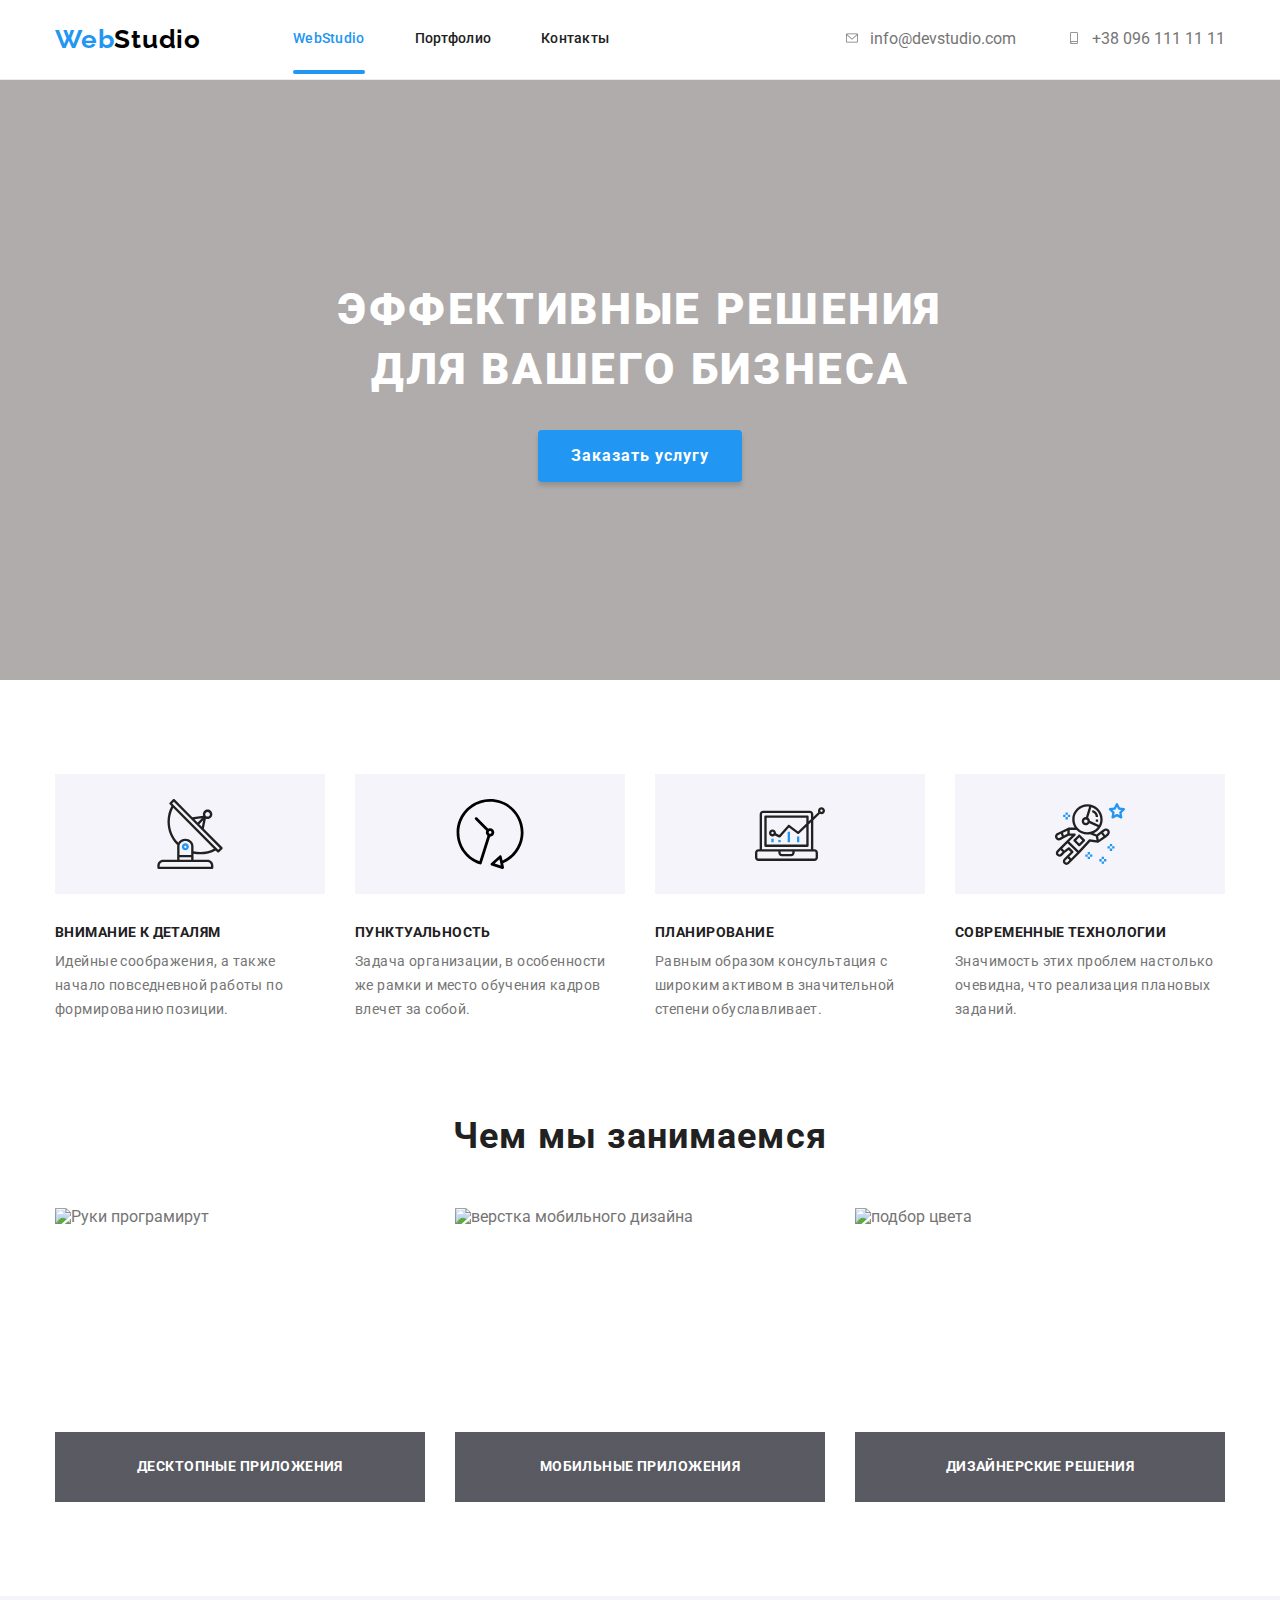
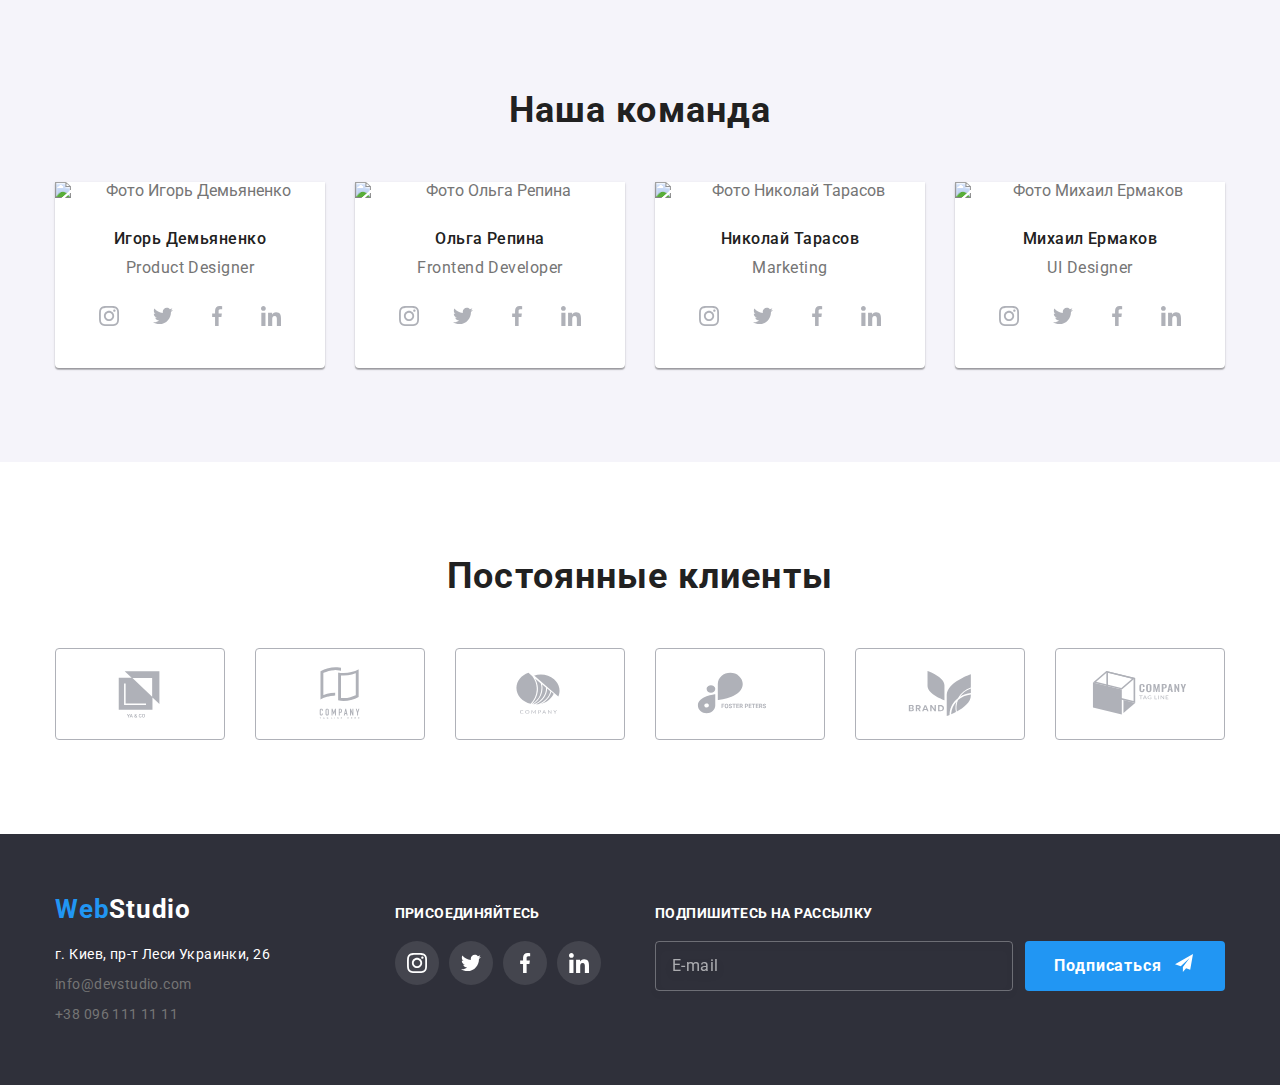
==== index.html @ 7d29c253 "scss v1.0" ====
<!DOCTYPE html>
<html lang="ru">
  <head>
    <meta charset="UTF-8" />
    <meta http-equiv="X-UA-Compatible" content="IE=edge" />
    <meta name="viewport" content="width=device-width, initial-scale=1.0" />
    <title>Document</title>
    <link rel="preconnect" href="https://fonts.googleapis.com" />
    <link rel="preconnect" href="https://fonts.gstatic.com" crossorigin />
    <link
      rel="stylesheet"
      href="https://fonts.googleapis.com/css2?family=Raleway:wght@700&family=Roboto:wght@400;500;700;900&display=swap"
    />
    <link
      rel="stylesheet"
      href="https://cdnjs.cloudflare.com/ajax/libs/modern-normalize/1.1.0/modern-normalize.min.css"
    />
    <!-- <link rel="stylesheet" href="./css/reset.css" /> -->
    <!-- <link rel="stylesheet" href="./css/styles.css" /> -->
    <link rel="stylesheet" href="./css/main.css" />
  </head>

  <body>
    <header class="header overlay">
      <div class="container flex">
        <nav class="header-nav flex">
          <a class="logo" href="index.html"><span class="logo-first-color">Web</span>Studio</a>
          <ul class="nav-list flex">
            <li class="nav-item">
              <a class="nav-item-link transition current" href="index.html">WebStudio</a>
            </li>
            <li class="nav-item">
              <a class="nav-item-link transition" href="portfolio.html">Портфолио</a>
            </li>
            <li class="nav-item"><a class="nav-item-link transition" href="#">Контакты</a></li>
          </ul>
        </nav>
        <ul class="header-list flex">
          <li class="header-item">
            <a class="header-item-link transition" href="mailto:info@devstudio.com">
              <span class="header-item-mail">
                <svg class="header-item-mail-icon" width="16" height="12">
                  <use href="./images/symbol-defs.svg#icon-email"></use>
                </svg>
              </span>
              info@devstudio.com
            </a>
          </li>
          <li class="header-item">
            <a class="header-item-link transition" href="tel:+380961111111">
              <span class="header-item-mail">
                <svg class="header-item-mail-icon" width="16" height="12">
                  <use href="./images/symbol-defs.svg#icon-smartphone"></use>
                </svg>
              </span>
              +38 096 111 11 11</a
            >
          </li>
        </ul>
      </div>
    </header>
    <main class="main">
      <section class="hero overlay">
        <div class="container">
          <h1 class="hero-title">ЭФФЕКТИВНЫЕ РЕШЕНИЯ ДЛЯ ВАШЕГО БИЗНЕСА</h1>
          <button class="bottom hero-button" type="button" data-modal-open>Заказать услугу</button>
        </div>
      </section>

      <section class="doing overlay">
        <div class="container">
          <ul class="doing-list flex">
            <li class="doing-item">
              <div class="doing-icon-container flex">
                <svg class="doing-icon" width="70" height="70">
                  <use href="./images/symbol-defs.svg#icon-antenna"></use>
                </svg>
              </div>
              <h3 class="doing-item-title">ВНИМАНИЕ К ДЕТАЛЯМ</h3>
              <p class="doing-item-text">
                Идейные соображения, а также начало повседневной работы по формированию позиции.
              </p>
            </li>
            <li class="doing-item">
              <div class="doing-icon-container flex">
                <svg class="doing-icon" width="70" height="70">
                  <use href="./images/symbol-defs.svg#icon-watch"></use>
                </svg>
              </div>
              <h3 class="doing-item-title">ПУНКТУАЛЬНОСТЬ</h3>
              <p class="doing-item-text">
                Задача организации, в особенности же рамки и место обучения кадров влечет за собой.
              </p>
            </li>
            <li class="doing-item">
              <div class="doing-icon-container flex">
                <svg class="doing-icon" width="70" height="70">
                  <use href="./images/symbol-defs.svg#icon-pcdiagram"></use>
                </svg>
              </div>
              <h3 class="doing-item-title">ПЛАНИРОВАНИЕ</h3>
              <p class="doing-item-text">
                Равным образом консультация с широким активом в значительной степени обуславливает.
              </p>
            </li>
            <li class="doing-item">
              <div class="doing-icon-container flex">
                <svg class="doing-icon" width="70" height="70">
                  <use href="./images/symbol-defs.svg#icon-astronaut"></use>
                </svg>
              </div>
              <h3 class="doing-item-title">СОВРЕМЕННЫЕ ТЕХНОЛОГИИ</h3>
              <p class="doing-item-text">
                Значимость этих проблем настолько очевидна, что реализация плановых заданий.
              </p>
            </li>
          </ul>
        </div>
      </section>

      <section class="examples">
        <div class="container">
          <h2 class="examples-title">Чем мы занимаемся</h2>
          <ul class="examples-images flex">
            <li class="examples-images-item">
              <div class="example-overlay-container">
                <img class="examples-image" src="./images/img1.jpg" alt="Руки програмирут " />
                <div class="example-overlay-conteiner-text flex">
                  <p class="example-overlay-text">Десктопные приложения</p>
                </div>
              </div>
            </li>
            <li class="examples-images-item">
              <div class="example-overlay-container">
                <img
                  class="examples-image"
                  src="./images/img2.jpg"
                  alt="верстка мобильного дизайна"
                />
                <div class="example-overlay-conteiner-text flex">
                  <p class="example-overlay-text">Мобильные приложения</p>
                </div>
              </div>
            </li>
            <li class="examples-images-item">
              <div class="example-overlay-container">
                <img class="examples-image" src="./images/img3.jpg" alt="подбор цвета" />
                <div class="example-overlay-conteiner-text flex">
                  <p class="example-overlay-text">Дизайнерские решения</p>
                </div>
              </div>
            </li>
          </ul>
        </div>
      </section>

      <section class="we overlay">
        <div class="container">
          <h2 class="we-title">Наша команда</h2>
          <ul class="we-list flex">
            <li class="we-item">
              <img class="we-image" src="./images/img_people1.jpg" alt="Фото Игорь Демьяненко" />
              <div class="we-item-div">
                <h3 class="we-item-title">Игорь Демьяненко</h3>
                <p class="we-item-text" lang="en">Product Designer</p>
                <ul class="we-item-list flex">
                  <li class="we-item-item">
                    <a href="#" class="we-item-social-link flex transition">
                      <svg class="we-item-social-icon" width="20" height="20">
                        <use href="./images/symbol-defs.svg#icon-instagram"></use>
                      </svg>
                    </a>
                  </li>

                  <li class="we-item-item">
                    <a href="#" class="we-item-social-link flex transition">
                      <svg class="we-item-social-icon" width="20" height="20">
                        <use href="./images/symbol-defs.svg#icon-twitter"></use>
                      </svg>
                    </a>
                  </li>

                  <li class="we-item-item">
                    <a href="#" class="we-item-social-link flex transition">
                      <svg class="we-item-social-icon" width="20" height="20">
                        <use href="./images/symbol-defs.svg#icon-facebook"></use>
                      </svg>
                    </a>
                  </li>

                  <li class="we-item-item">
                    <a href="#" class="we-item-social-link flex transition">
                      <svg class="we-item-social-icon" width="20" height="20">
                        <use href="./images/symbol-defs.svg#icon-linkedin"></use>
                      </svg>
                    </a>
                  </li>
                </ul>
              </div>
            </li>
            <li class="we-item">
              <img class="we-image" src="./images/img_people2.jpg" alt="Фото Ольга Репина" />
              <div class="we-item-div">
                <h3 class="we-item-title">Ольга Репина</h3>
                <p class="we-item-text" lang="en">Frontend Developer</p>
                <ul class="we-item-list flex">
                  <li class="we-item-item">
                    <a href="#" class="we-item-social-link flex transition">
                      <svg class="we-item-social-icon" width="20" height="20">
                        <use href="./images/symbol-defs.svg#icon-instagram"></use>
                      </svg>
                    </a>
                  </li>

                  <li class="we-item-item">
                    <a href="#" class="we-item-social-link flex transition">
                      <svg class="we-item-social-icon" width="20" height="20">
                        <use href="./images/symbol-defs.svg#icon-twitter"></use>
                      </svg>
                    </a>
                  </li>

                  <li class="we-item-item">
                    <a href="#" class="we-item-social-link flex transition">
                      <svg class="we-item-social-icon" width="20" height="20">
                        <use href="./images/symbol-defs.svg#icon-facebook"></use>
                      </svg>
                    </a>
                  </li>

                  <li class="we-item-item">
                    <a href="#" class="we-item-social-link flex transition">
                      <svg class="we-item-social-icon" width="20" height="20">
                        <use href="./images/symbol-defs.svg#icon-linkedin"></use>
                      </svg>
                    </a>
                  </li>
                </ul>
              </div>
            </li>
            <li class="we-item">
              <img class="we-image" src="./images/img_people3.jpg" alt="Фото Николай Тарасов" />
              <div class="we-item-div">
                <h3 class="we-item-title">Николай Тарасов</h3>
                <p class="we-item-text" lang="en">Marketing</p>
                <ul class="we-item-list flex">
                  <li class="we-item-item">
                    <a href="#" class="we-item-social-link flex transition">
                      <svg class="we-item-social-icon" width="20" height="20">
                        <use href="./images/symbol-defs.svg#icon-instagram"></use>
                      </svg>
                    </a>
                  </li>

                  <li class="we-item-item">
                    <a href="#" class="we-item-social-link flex transition">
                      <svg class="we-item-social-icon" width="20" height="20">
                        <use href="./images/symbol-defs.svg#icon-twitter"></use>
                      </svg>
                    </a>
                  </li>

                  <li class="we-item-item">
                    <a href="#" class="we-item-social-link flex transition">
                      <svg class="we-item-social-icon" width="20" height="20">
                        <use href="./images/symbol-defs.svg#icon-facebook"></use>
                      </svg>
                    </a>
                  </li>

                  <li class="we-item-item">
                    <a href="#" class="we-item-social-link flex transition">
                      <svg class="we-item-social-icon" width="20" height="20">
                        <use href="./images/symbol-defs.svg#icon-linkedin"></use>
                      </svg>
                    </a>
                  </li>
                </ul>
              </div>
            </li>
            <li class="we-item">
              <img class="we-image" src="./images/img_people4.jpg" alt="Фото Михаил Ермаков" />
              <div class="we-item-div">
                <h3 class="we-item-title">Михаил Ермаков</h3>
                <p class="we-item-text" lang="en">UI Designer</p>
                <ul class="we-item-list flex">
                  <li class="we-item-item">
                    <a href="#" class="we-item-social-link flex transition">
                      <svg class="we-item-social-icon" width="20" height="20">
                        <use href="./images/symbol-defs.svg#icon-instagram"></use>
                      </svg>
                    </a>
                  </li>

                  <li class="we-item-item">
                    <a href="#" class="we-item-social-link flex transition">
                      <svg class="we-item-social-icon" width="20" height="20">
                        <use href="./images/symbol-defs.svg#icon-twitter"></use>
                      </svg>
                    </a>
                  </li>

                  <li class="we-item-item">
                    <a href="#" class="we-item-social-link flex transition">
                      <svg class="we-item-social-icon" width="20" height="20">
                        <use href="./images/symbol-defs.svg#icon-facebook"></use>
                      </svg>
                    </a>
                  </li>

                  <li class="we-item-item">
                    <a href="#" class="we-item-social-link flex transition">
                      <svg class="we-item-social-icon" width="20" height="20">
                        <use href="./images/symbol-defs.svg#icon-linkedin"></use>
                      </svg>
                    </a>
                  </li>
                </ul>
              </div>
            </li>
          </ul>
        </div>
      </section>

      <section class="clients overlay">
        <div class="container">
          <h2 class="clients-title">Постоянные клиенты</h2>
          <ul class="clients-list flex">
            <li class="clients-item">
              <a href="#" class="client-item-link flex transition">
                <svg class="clients-icon" width="106" height="60">
                  <use href="./images/symbol-defs.svg#icon-client1"></use>
                </svg>
              </a>
            </li>
            <li class="clients-item">
              <a href="#" class="client-item-link flex transition">
                <svg class="clients-icon" width="106" height="60">
                  <use href="./images/symbol-defs.svg#icon-client2"></use>
                </svg>
              </a>
            </li>
            <li class="clients-item">
              <a href="#" class="client-item-link flex transition">
                <svg class="clients-icon" width="106" height="60">
                  <use href="./images/symbol-defs.svg#icon-client3"></use>
                </svg>
              </a>
            </li>
            <li class="clients-item">
              <a href="#" class="client-item-link flex transition">
                <svg class="clients-icon" width="106" height="60">
                  <use href="./images/symbol-defs.svg#icon-client4"></use>
                </svg>
              </a>
            </li>
            <li class="clients-item">
              <a href="#" class="client-item-link flex transition">
                <svg class="clients-icon" width="106" height="60">
                  <use href="./images/symbol-defs.svg#icon-client5"></use>
                </svg>
              </a>
            </li>
            <li class="clients-item">
              <a href="#" class="client-item-link flex transition">
                <svg class="clients-icon" width="106" height="60">
                  <use href="./images/symbol-defs.svg#icon-client6"></use>
                </svg>
              </a>
            </li>
          </ul>
        </div>
      </section>
    </main>
    <footer class="footer overlay">
      <div class="container flex footer-flex">
        <div class="test">
          <a class="footer-logo" href="index.html"
            ><span class="logo-first-color">Web</span>Studio</a
          >
          <address>
            <ul class="footer-list">
              <li class="footer-item">
                <a class="footer-item-addres-link transition" href="#">
                  г. Киев, пр-т Леси Украинки, 26</a
                >
              </li>
              <li class="footer-item">
                <a class="footer-item-link transition" href="mailto:info@devstudio.com"
                  >info@devstudio.com
                </a>
              </li>
              <li class="footer-item">
                <a class="footer-item-link transition" href="tel:+380961111111"
                  >+38 096 111 11 11</a
                >
              </li>
            </ul>
          </address>
        </div>
        <div class="connect">
          <h2 class="connect-title">присоединяйтесь</h2>
          <ul class="we-item-list flex">
            <li class="we-item-item">
              <a href="#" class="we-item-social-link footer-icon flex transition">
                <svg class="we-item-social-icon" width="20" height="20">
                  <use href="./images/symbol-defs.svg#icon-instagram"></use>
                </svg>
              </a>
            </li>

            <li class="we-item-item">
              <a href="#" class="we-item-social-link footer-icon flex transition">
                <svg class="we-item-social-icon" width="20" height="20">
                  <use href="./images/symbol-defs.svg#icon-twitter"></use>
                </svg>
              </a>
            </li>

            <li class="we-item-item">
              <a href="#" class="we-item-social-link footer-icon flex transition">
                <svg class="we-item-social-icon" width="20" height="20">
                  <use href="./images/symbol-defs.svg#icon-facebook"></use>
                </svg>
              </a>
            </li>

            <li class="we-item-item">
              <a href="#" class="we-item-social-link footer-icon flex transition">
                <svg class="we-item-social-icon" width="20" height="20">
                  <use href="./images/symbol-defs.svg#icon-linkedin"></use>
                </svg>
              </a>
            </li>
          </ul>
        </div>
        <div class="footer__form-container">
          <h2 class="footer__title">Подпишитесь на рассылку</h2>
          <div  class="footer__form">
            <label for="user-test-email" class="from__test-label">
              
              <span class="footer__spam">
                <input
                  name="user-test-email"
                  id="user-test-email"
                  type="email"
                  placeholder="E-mail"
                  class="footer__input transition"
                />
                
              </span>
            </label>
             
              <button class="footer__submit" type="submit">Подписаться<svg class="footer__icon-test transition">
                  <use href="./images/symbol-defs.svg#icon-send"></use>
                </svg>
                </button>

             
        </div>
      </div>
    </footer>
    <!-- !Modal     -->
    <div class="backdrop is-hidden" data-modal>
      <div class="modal">
        <button class="modal-close-button flex" type="button" data-modal-close>
          <svg width="18" height="18">
            <use href="./images/symbol-defs.svg#icon-close-black"></use>
          </svg>
        </button>
        <div class="modal__container">
          <p class="modal__title">Оставьте свои данные, мы вам перезвоним</p>
        </div>
        <div class="form">
          <form action="#">
            <div class="form__field">
              <input
                type="text"
                name="user-name"
                id="user-name"
                placeholder=" "
                class="form__input-text"
              />

              <label for="user-name" class="from__text-label transition"> Имя </label>
              <svg width="18" height="18" class="modal__icon">
                <use href="./images/symbol-defs.svg#icon-modal-person"></use>
              </svg>
            </div>
            <div class="form__field">
              <input
                type="tel"
                name="user-tel"
                id="user-tel"
                placeholder=" "
                class="form__input-text"
              />
              <label for="user-tel" class="from__text-label transition"> Телефон </label>
              <svg width="18" height="18" class="modal__icon">
                <use href="./images/symbol-defs.svg#icon-modal-phone"></use>
              </svg>
            </div>
            <!-- <div class="form__field">
              <input
                type="email"
                name="user-email"
                id="user-email"
                placeholder="  "
                class="form__input-text"
              />
              <label for="user-email" class="from__text-label transition"> Почта </label>
              <svg width="18" height="18" class="modal__icon">
                <use href="./images/symbol-defs.svg#icon-modal-email"></use>
              </svg>
            </div> -->
            <!--  !Способ 2 -->
            <div class="form__test">
              <label for="user-test" class="from__test-label transition">
                Почта
                <span class="form__spam">
                  <input
                    name="user-test"
                    id="user-test"
                    type="text"
                    placeholder=" "
                    class="form__input-test"
                  />

                  <svg width="18" height="18" class="modal__icon-test">
                    <use href="./images/symbol-defs.svg#icon-modal-email"></use>
                  </svg>
                </span>
              </label>
            </div>
            <label for="textarea" class="form__textarea-lebel transition">
              
              Коментарий
              <textarea
                name="textarea"
                id="textarea"
                cols="30"
                rows="10"
                class="form__textarea"
                placeholder="Ваше сообщение"
              ></textarea>
            </label>

            <div class="form__check-conteiner">
              <input
                type="checkbox"
                name="form__check"
                id="form__check"
                class="form__check visually-hidden "
              />

              <label for="form__check" class="form__check-label">
                <span class="form__check-icon">
                  <svg width="16" height="15" class="form__icon-check-none transition">
                    <use href="./images/symbol-defs.svg#icon-check"></use>
                  </svg> </span
                >Соглашаюсь с рассылкой и принимаю
                <a href="#" class="form__treaty"> Условия договора</a>
              </label>
            </div>
            <div class="form__button-container">
              <button class="form__submit" type="submit">Заказать услугу</button>
            </div>
          </form>
        </div>
      </div>
    </div>
    <script src="./js/modal.js"></script>
  </body>
</html>
---- css/styles.css ----
:root {
  /* !backbrop */
  --background-backdrop: #00000033;

  /* !SVG */
  --svg-first-color: #afb1b8;
  --svg-hover-color: #ffffff;
  --svg-hover-color2: #2196f3;
  /* !Logo */
  --logo-first-color: #2196f3;
  --logo-second-color: #000000;
  /* !header */
  --header-first-text-color: #212121;
  --header-second-text-color: #757575;
  --header-text-hover-color: #2196f3;
  --nav-margin-left: 50px;
  /* !footer */
  --footer-first-text-color: #757575;
  --footer-second-text-color: #2196f3;
  --footer-addres-text-color: #ffffff;
  --footer-background-color: #2f303a;
  --footer-logo-second-color: #ffffff;

  /* !title */
  --title-first-text-color: #ffffff;
  --title-second-text-color: #212121;
  /* !text */
  --second-text-color: #212121;
  --first-text-color: #757575;
  /* !button */
  --button-text-color: #212121;
  --button-hover-text-color: #ffffff;
  --button-background-color: #f5f4fa;
  --button-background-hover-color: #2196f3;
  /* !hero */
  --hero-title-color: #ffffff;
  --hero-button-color: #212121;
  --hero-button-hover-color: #ffffff;
  --hero-button-bacground-color: #f5f4fa;
  --hero-button-bacground-hover-color: #2196f3;
  --hero-background-color: #2f303a;
  /* !background */
  --background-first-color: #ffffff;
  --background-second-color: #f5f4fa;
  /*  !Width card */
  --width-card-thin: 270px;
  --width-card-thick: 370px;

  /*  ! margin  padding */
  --margin-padding-witch-block: 94px;
  --margin-title-bottom: 50px;
  --padding-footer: 60px;
  --padding-footer-left: 45px;
  --margin-bottom: 30px;
}
/*     !transition    */
.transition {
  transition: background-color 250ms cubic-bezier(0.4, 0, 0.2, 1),
    color 250ms cubic-bezier(0.4, 0, 0.2, 1), border-color 250ms cubic-bezier(0.4, 0, 0.2, 1),
    box-shadow 250ms cubic-bezier(0.4, 0, 0.2, 1), transform 250ms cubic-bezier(0.4, 0, 0.2, 1);
}
/*     !Body          */
body {
  background-color: var(--background-first-color);
  font-family: 'Roboto', sans-serif;
  color: var(--first-text-color);
}

img {
  display: block;
  width: 100%;
  height: auto;
}
/*     !CONTAINER    */
.container {
  width: 1200px;
  padding-left: 15px;
  padding-right: 15px;
  margin-left: auto;
  margin-right: auto;
}

/*     !FLEX         */
.flex {
  display: flex;
  align-items: center;
  justify-content: space-between;
}

/*     !button      */
.button {
  display: inline-block;
  cursor: pointer;
  border-radius: 4px;
  border: 1px solid transparent;
}

/*      !Header    */
.header {
  padding-top: 24px;
  padding-bottom: 24px;
  border-bottom: 1px solid #ececec;
}
.header-nav {
}
.logo {
  text-decoration: none;

  font-family: Raleway;
  font-size: 26px;
  font-weight: 700;
  line-height: 1.19;
  letter-spacing: 0.03em;

  color: var(--logo-second-color);
}
.logo-first-color {
  color: var(--logo-first-color);
}
.nav-list {
  list-style-type: none;
  margin-left: 92px;
}
.nav-item,
.nav-item-link {
  position: relative;
  color: var(--header-first-text-color);
  text-decoration: none;
  font-size: 14px;
  font-weight: 500;
  line-height: 1.14;
  letter-spacing: 0.02em;
}
.nav-item + .nav-item {
  margin-left: var(--nav-margin-left);
}

.current {
  color: var(--header-text-hover-color);
}
.current::before {
  content: '';
  width: 100%;
  height: 4px;
  background-color: var(--button-background-hover-color);
  position: absolute;
  bottom: -28px;
  border-radius: 2px;
}

.nav-item-link:hover,
.nav-item-link:focus,
.header-item-link:focus,
.header-item-link:hover {
  color: var(--header-text-hover-color);
}
.header-list {
  list-style-type: none;
  margin-left: auto;
}
.header-item + .header-item {
  margin-left: var(--nav-margin-left);
}
.header-item-link {
  color: var(--header-second-text-color);
  text-decoration: none;
  display: inline-flex;
  align-items: center;
}
.header-item-mail {
  margin-right: 10px;
}
.header-item-mail-icon {
  fill: currentColor;
}
/*          !Footer    */

.footer {
  background-color: var(--footer-background-color);
  padding-top: var(--padding-footer);
  padding-bottom: var(--padding-footer);
}
.footer-flex {
  justify-content: space-between;
  align-items: baseline;
}
.footer-logo {
  text-decoration: none;
  display: inline-block;
  margin-right: auto;

  font-size: 26px;
  font-weight: 700;
  line-height: 1.19;
  letter-spacing: 0.03em;

  color: var(--footer-logo-second-color);
  margin-bottom: 20px;
}
.test {
  max-width: 231px;
  margin-right: 70px;
}
.connect {
  width: 206px;
}
.connect-title {
  color: var(--title-first-text-color);
  font-weight: bold;
  font-size: 14px;
  line-height: 1.14;
  letter-spacing: 0.03em;
  text-transform: uppercase;
  margin-bottom: 20px;
}

.footer-linc {
}
.footer-list {
  font-style: normal;
  list-style: none;
  font-size: 14px;
  line-height: 1.5;
  letter-spacing: 0.03em;
  text-align: left;
}
.footer-item > a {
  text-decoration: none;
}
.footer-item + .footer-item {
  margin-top: 9px;
}
.footer-item-addres-link {
  color: var(--footer-addres-text-color);
}
.footer-item-link {
  color: var(--footer-first-text-color);
}
.footer-item-link:hover,
.footer-item-link:focus,
.footer-item-addres-link:focus,
.footer-item-addres-link:hover {
  color: var(--footer-second-text-color);
}
.footer-icon {
  background-color: #44454e;
}
.footer-icon > svg {
  fill: var(--svg-hover-color);
}
.footer__form-container {
  width: 570px;
  height: 86px;
}
.footer__title {
  font-weight: bold;
  font-size: 14px;
  line-height: 16px;
  letter-spacing: 0.03em;
  text-transform: uppercase;
  color: var(--title-first-text-color);
  margin-bottom: 20px;
}

.footer__form {
  display: flex;
  justify-content: space-between;
  align-items: flex-end;
}
.footer__input {
  width: 358px;
  height: 50px;
  border: 1px solid rgba(255, 255, 255, 0.3);
  box-sizing: border-box;
  filter: drop-shadow(0px 4px 4px rgba(0, 0, 0, 0.15));
  border-radius: 4px;
  background-color: transparent;
  padding-left: 16px;

  font-family: Roboto;
  font-style: normal;
  font-weight: normal;
  font-size: 16px;
  line-height: 1.25;
  letter-spacing: 0.03em;

  color: rgba(255, 255, 255, 0.6);
}
.footer__input::placeholder {
  font-family: Roboto;
  font-style: normal;
  font-weight: normal;
  font-size: 16px;
  line-height: 1.25;
  letter-spacing: 0.03em;

  color: rgba(255, 255, 255, 0.6);
}

.footer__submit {
  cursor: pointer;
  border-radius: 4px;
  border: 1px solid transparent;
  color: var(--hero-button-hover-color);
  background-color: var(--hero-button-bacground-hover-color);
  font-size: 16px;
  font-weight: 700;
  line-height: 1.87;
  letter-spacing: 0.06em;
  display: flex;
  align-items: center;
  justify-content: center;
  width: 200px;
  height: 50px;
}

.footer__icon-test {
  margin-left: 10px;
  width: 24px;
  height: 24px;
  fill: #ffffff;
}
/*     !overlay */
.overlay {
  max-width: 1600px;
  margin: 0 auto;
}
/*     index.html    */
/*      Hero         */
.main {
}
.hero {
  background-repeat: no-repeat;
  background-position: center;
  background-size: cover;
  background-image: linear-gradient(to right, rgba(58, 47, 47, 0.4), rgba(58, 47, 47, 0.4)),
    url('../images/hero.jpg');
  text-align: center;
  height: 600px;

  padding-top: 200px;
  padding-bottom: 200px;
}
.hero-title {
  color: var(--hero-title-color);

  font-size: 44px;
  font-weight: 900;
  line-height: 1.36;
  letter-spacing: 0.06em;
  text-align: center;
  width: 696px;
  margin-right: auto;
  margin-left: auto;
  margin-bottom: var(--margin-bottom);
}
.hero-button {
  color: var(--hero-button-hover-color);
  background-color: var(--hero-button-bacground-hover-color);
  font-size: 16px;
  font-weight: 700;
  line-height: 1.87;
  letter-spacing: 0.06em;
  text-align: center;
  padding: 10px 32px;
  margin-left: auto;
  cursor: pointer;
  background: #2196f3;
  box-shadow: 0px 4px 4px rgba(0, 0, 0, 0.15);
  border-radius: 4px;

  border: 1px solid transparent;
}
/* .hero-button:hover {
  color: var(--hero-button-color);
  background-color: var(--hero-button-bacground-color);

} */
/*       Doing      */
.doing {
  padding-top: var(--margin-padding-witch-block);
  padding-bottom: var(--margin-padding-witch-block);
}
.doing-list {
  list-style: none;
}
.doing-item {
  display: inline-block;
}
.doing-item + .doing-item {
  margin-left: 30px;
}
.doing-icon-container {
  width: auto;
  height: 120px;
  align-items: center;
  justify-content: center;
  background-color: var(--background-second-color);
}
.doing-icon {
}
.doing-item-title {
  padding-top: 30px;
  color: var(--second-text-color);
  font-size: 14px;
  font-weight: 700;
  line-height: 1.17;
  letter-spacing: 0.03em;
  width: var(--width-card-thin);
  margin-bottom: 10px;
}
.doing-item-text {
  font-size: 14px;
  line-height: 1.71;
  letter-spacing: 0.03em;
  text-align: left;
}
.examples {
  padding-bottom: var(--margin-padding-witch-block);
}
.examples-title {
  color: var(--second-text-color);
  font-size: 36px;
  font-weight: 700;
  line-height: 1.16;
  letter-spacing: 0.03em;
  text-align: center;
  margin-bottom: var(--margin-title-bottom);
}

.examples-images {
  list-style: none;
}
.examples-images-item {
}
.example-overlay-container {
  position: relative;
  width: 370px;
  height: 294px;
}
.examples-image {
  width: var(--width-card-thick);
}

.example-overlay-conteiner-text {
  position: absolute;
  width: 100%;
  height: 70px;
  bottom: 0;
  left: 0;
  background-image: linear-gradient(to right, rgba(47, 48, 58, 0.8), rgba(47, 48, 58, 0.8));

  align-items: center;
  justify-content: center;
}
.example-overlay-text {
  font-weight: 700;
  font-size: 14px;
  line-height: 1.14;
  text-align: center;
  letter-spacing: 0.03em;
  text-transform: uppercase;
  color: var(--title-first-text-color);
}

/*      !We         */
.we {
  background-color: var(--background-second-color);
  padding-top: var(--margin-padding-witch-block);
  padding-bottom: 94px;
}
.we-title {
  color: var(--title-second-text-color);
  font-size: 36px;
  font-weight: 700;
  line-height: 1.16;
  letter-spacing: 0.03em;
  text-align: center;
  margin-bottom: var(--margin-title-bottom);
}
.we-list {
  list-style: none;
  text-align: center;
}
.we-item {
  background-color: var(--background-first-color);
  width: var(--width-card-thin);
  box-shadow: 0px 1px 3px rgba(0, 0, 0, 0.12), 0px 1px 1px rgba(0, 0, 0, 0.14),
    0px 2px 1px rgba(0, 0, 0, 0.2);
  border-radius: 0px 0px 4px 4px;
}
.we-image {
  /* margin-bottom: var(--margin-bottom); */
}
.we-item-div {
  padding-top: var(--margin-bottom);
  padding-bottom: var(--margin-bottom);
}

.we-item-title {
  color: var(--title-second-text-color);
  font-size: 16px;
  font-weight: 500;
  line-height: 1.18;
  letter-spacing: 0.03em;
  margin-bottom: 10px;
  text-align: center;
}
.we-item-text {
  font-size: 16px;
  font-style: normal;
  line-height: 1.18;
  letter-spacing: 0.03em;
  margin-bottom: 16px;
  text-align: center;
}

.we-item-list {
  width: 206px;
  margin: 0 auto;
}

.we-item-item {
  width: 44px;
  height: 44px;
}
.we-item-social-link {
  width: 100%;
  height: 100%;
  border-radius: 50%;
  align-items: center;
  justify-content: center;
  color: var(--svg-first-color);
}
.we-item-social-link:hover,
.we-item-social-link:focus {
  background-color: var(--button-background-hover-color);
  color: var(--svg-hover-color);
}
.we-item-social-icon {
  fill: currentColor;
}

.clients {
  padding: 94px 0;
}
.overlay {
}
.container {
}
.clients-title {
  font-size: 36px;
  font-style: normal;
  font-weight: 700;
  line-height: 1.16;
  letter-spacing: 0.03em;
  text-align: center;
  color: var(--second-text-color);
  margin-bottom: 50px;
}
.clients-list {
  align-items: center;
  justify-content: space-between;
}

.clients-item {
  width: 170px;
  height: 92px;
}
.client-item-link {
  width: 100%;
  height: 100%;
  align-items: center;
  justify-content: center;
  color: var(--svg-first-color);
  border-radius: 4px;
  border: 1px solid var(--svg-first-color);
}
.client-item-link:hover,
.client-item-link:focus {
  border-color: var(--svg-hover-color2);
  color: var(--svg-hover-color2);
}

.clients-icon {
  fill: currentColor;
}

/* !portfolio.html */
.portfolio {
  padding-top: 94px;
  padding-bottom: 94px;
}
.filter-list {
  list-style: none;
  /* padding-left: 280px;
  padding-right: 268px; */
  margin-bottom: 50px;
  justify-content: center;
}
.filter-item:not(:last-child) {
  margin-right: 5px;
}
.filter-button {
  color: var(--button-text-color);
  font-size: 16px;
  font-weight: 500;
  line-height: 1.62;
  letter-spacing: 0.03em;
  text-align: center;
  padding: 6px 22px;
}
.filter-button:hover,
.filter-button:focus {
  color: var(--button-hover-text-color);
  background-color: var(--button-background-hover-color);
  box-shadow: 0px 2px 2px 0px #0000001f;
  box-shadow: 0px 1px 2px 0px #00000014;
  box-shadow: 0px 3px 1px 0px #0000001a;
}
.galery-list {
  list-style: none;
  flex-wrap: wrap;
}
.galery-article {
  list-style: none;
}

.galery-article:nth-child(-n + 6) {
  margin-bottom: var(--margin-bottom);
}
.article-linc {
  text-decoration: none;
  border: 1px solid #eeeeee;
  display: block;
}

.article-linc:hover,
.article-linc:focus {
  border: 1px solid #eeeeee;
  box-sizing: border-box;
  box-shadow: 0px 1px 1px rgba(0, 0, 0, 0.12), 0px 4px 4px rgba(0, 0, 0, 0.06),
    1px 4px 6px rgba(0, 0, 0, 0.16);
}
.galery-article-image-overlay {
  position: relative;
  width: 370px;
  height: 294px;
  overflow: hidden;
}

.article-img {
  width: 100%;
  height: 100%;
}
.galery-overlay {
  padding: 63px 24px;
  position: absolute;
  bottom: 0;
  left: 0px;
  width: 100%;
  height: 100%;
  background-color: rgba(33, 149, 243, 0.9);
  transform: translateY(101%);
  /* transition: transform 2500ms cubic-bezier(0.4, 0, 0.2, 1); */
}
.article-linc:hover .galery-overlay,
.article-linc:focus .galery-overlay {
  transform: translateY(0);
}
.galery-text-overlay {
  display: inline-block;
  color: var(--title-first-text-color);
  font-size: 18px;
  line-height: 1.56;
  letter-spacing: 0.03em;
  text-align: left;
  width: 322px;
  height: 168px;
}

.article-text {
  padding: 20px 24px;
}
.article-title {
  text-decoration: none;
  color: var(--title-second-text-color);
  font-size: 18px;
  font-weight: 700;
  line-height: 2;
  letter-spacing: 0.06em;
  text-align: left;
  margin-bottom: 4px;
}
.article-p {
  color: var(--first-text-color);
  font-size: 16px;
  font-style: normal;
  line-height: 1.87;
  letter-spacing: 0.03em;
  text-align: left;
}

.backdrop {
  width: 100vw;
  height: 100vh;
  background-color: var(--background-backdrop);
  position: fixed;
  top: 0;
  transition: opacity 300ms, visibility 300ms;
}
.backdrop.is-hidden .modal {
  transform: skew(60deg) rotate(200deg) scale(0.2);
}

/*    !Modal    */
.modal {
  padding: 40px;
  width: 528px;
  min-height: 581px;
  background-color: var(--background-first-color);
  border-radius: 4px;
  position: absolute;
  top: 50%;
  left: 50%;
  transform: translate(-50%, -50%) skew(0) rotate(0) scale(1);

  transition: transform 580ms;
}

.modal-close-button {
  cursor: pointer;
  position: absolute;
  align-items: center;
  justify-content: center;
  width: 30px;
  height: 30px;
  border-radius: 50%;
  border: 1px solid rgba(0, 0, 0, 0.1);
  background-color: transparent;
  top: 8px;
  right: 8px;
}
.is-hidden {
  opacity: 0;
  pointer-events: none;
  visibility: hidden;
}
.visually-hidden {
  position: absolute;
  white-space: nowrap;
  width: 1px;
  height: 1px;
  overflow: hidden;
  border: 0;
  padding: 0;
  clip: rect(0 0 0 0);
  clip-path: inset(50%);
  margin: -1px;
}
.modal__container {
  margin: 0 auto;
  width: 448px;
  height: 23px;
  margin-bottom: 13px;
}
.modal__title {
  font-family: Roboto;
  font-size: 20px;
  font-style: normal;
  font-weight: 700;
  line-height: 23px;
  letter-spacing: 0.03em;
  text-align: center;
}
.form {
  margin: 0 auto;
  width: 448px;
  min-height: 342px;
}
.form__field {
  position: relative;
  width: 100%;
  height: 58px;
  padding-top: 18px;
  margin-bottom: 10px;
}

/* .form__field:not(:last-child) {
  margin-bottom: 10px;
} */
.form__input-text {
  padding: 0;
  margin: 0;
  padding-left: 42px;
  width: 100%;
  height: 40px;
  border: 1px solid rgba(33, 33, 33, 0.2);
  box-sizing: border-box;
  border-radius: 4px;
  cursor: pointer;
}
.form__input-text:hover,
.form__input-text:focus,
.form__input-text:not(:placeholder-shown) {
  outline: 1px solid #2196f3;
}
.form__input-text:focus + .from__text-label,
.form__input-text:not(:placeholder-shown) + .from__text-label {
  top: 0px;
  left: 0;
}

.from__text-label {
  position: absolute;

  top: 29px;
  left: 38px;
  font-size: 12px;
  line-height: 1.16;
  letter-spacing: 0.01em;
  color: #757575;
}
.modal__icon {
  position: absolute;
  top: 29px;
  left: 12px;
}

.form__input-text:hover ~ .modal__icon,
.form__input-text:focus ~ .modal__icon,
.form__input-text:not(:placeholder-shown) ~ .modal__icon {
  fill: #2196f3;
}

.form__test {
  margin-bottom: 10px;
}

.from__test-label {
  font-size: 12px;
  line-height: 1.16;
  letter-spacing: 0.01em;
  color: #757575;
}

.form__spam {
  position: relative;
}
.form__input-test {
  padding: 0;
  margin: 0;
  margin-top: 4px;
  padding-left: 42px;
  width: 100%;
  height: 40px;
  border: 1px solid rgba(33, 33, 33, 0.2);
  box-sizing: border-box;
  border-radius: 4px;
  cursor: pointer;
  /* margin-bottom: 10px; */
}

.form__input-test:hover,
.form__input-test:focus,
.form__input-test:not(:placeholder-shown) {
  outline: 1px solid #2196f3;
}
.form__input-test:hover + .modal__icon-test,
.form__input-test:focus + .modal__icon-test,
.form__input-test:not(:placeholder-shown) + .modal__icon-test {
  fill: #2196f3;
}

.modal__icon-test {
  position: absolute;
  top: 50%;
  left: 11px;
  transform: translateY(-50%);
}

.form__textarea-lebel {
  display: block;
  margin-bottom: 20px;
  padding: 0;
}
.form__textarea {
  width: 100%;
  height: 120px;
  border: 1px solid rgba(33, 33, 33, 0.2);
  box-sizing: border-box;
  border-radius: 4px;
  padding: 12px 16px;
  resize: none;
  margin: 0;
  font-family: Roboto;
  font-style: normal;
  font-weight: normal;
  font-size: 12px;
  line-height: 1.16;
  letter-spacing: 0.01em;

  color: rgba(117, 117, 117, 0.5);
  margin-top: 4px;
}
.form__textarea::placeholder {
  font-family: Roboto;
  font-style: normal;
  font-weight: normal;
  font-size: 12px;
  line-height: 1.16;
  letter-spacing: 0.01em;

  color: rgba(117, 117, 117, 0.5);
}

.form__textarea:focus,
.form__textarea:hover,
.form__textarea:not(:placeholder-shown) {
  outline: 1px solid #2196f3;
}
.form__check-conteiner {
}

.form__check {
}
/* .form__check-icon {
  width: 16px;
  height: 15px;
  margin-right: 8px;
  padding-right: 0%;
  margin-top: 0;
  padding-top: 0;
} */
.form__check-label {
  color: var(--first-text-color);
  font-size: 14px;
  line-height: 24px;
  /* identical to box height, or 171% */
  letter-spacing: 0.03em;
  cursor: pointer;
  display: flex;
  align-items: center;
  justify-content: center;
}

.form__check-label span {
  width: 16px;
  height: 15px;
  border: 2px solid #000000;
  border-radius: 2px;
  margin-right: 5px;
  display: flex;
  align-items: center;
  justify-content: center;
}

.form__check:checked + .form__check-label > span {
  background-color: #2196f3;
  border: none;
}
.form__check:checked + .form__check-label svg {
  fill: var(--svg-hover-color);
}
.form__icon-check-none {
  fill: transparent;
}
/* .form__check-label::before {
} */
.form__treaty {
  padding-left: 5px;
  color: var(--header-text-hover-color);
}
.form__submit {
  cursor: pointer;
  border-radius: 4px;
  border: 1px solid transparent;
  color: var(--hero-button-hover-color);
  background-color: var(--hero-button-bacground-hover-color);
  font-size: 16px;
  font-weight: 700;
  line-height: 1.87;
  letter-spacing: 0.06em;
  text-align: center;
  padding: 10px 32px;
}
.form__button-container {
  text-align: center;
  width: 100%;
  margin-top: 30px;
}
---- css/main.css ----
p,
h1,
h2,
h3,
h4,
h5,
h6 {
  margin: 0;
}

ul,
ol {
  margin: 0;
  padding: 0;
  list-style: none;
}

:root {
  /* !backbrop */
  --background-backdrop: #00000033;
  /* !SVG */
  --svg-first-color: #afb1b8;
  --svg-hover-color: #ffffff;
  --svg-hover-color2: #2196f3;
  /* !Logo */
  --logo-first-color: #2196f3;
  --logo-second-color: #000000;
  /* !header */
  --header-first-text-color: #212121;
  --header-second-text-color: #757575;
  --header-text-hover-color: #2196f3;
  --nav-margin-left: 50px;
  /* !footer */
  --footer-first-text-color: #757575;
  --footer-second-text-color: #2196f3;
  --footer-addres-text-color: #ffffff;
  --footer-background-color: #2f303a;
  --footer-logo-second-color: #ffffff;
  /* !title */
  --title-first-text-color: #ffffff;
  --title-second-text-color: #212121;
  /* !text */
  --second-text-color: #212121;
  --first-text-color: #757575;
  /* !button */
  --button-text-color: #212121;
  --button-hover-text-color: #ffffff;
  --button-background-color: #f5f4fa;
  --button-background-hover-color: #2196f3;
  /* !hero */
  --hero-title-color: #ffffff;
  --hero-button-color: #212121;
  --hero-button-hover-color: #ffffff;
  --hero-button-bacground-color: #f5f4fa;
  --hero-button-bacground-hover-color: #2196f3;
  --hero-background-color: #2f303a;
  /* !background */
  --background-first-color: #ffffff;
  --background-second-color: #f5f4fa;
  /*  !Width card */
  --width-card-thin: 270px;
  --width-card-thick: 370px;
  /*  ! margin  padding */
  --margin-padding-witch-block: 94px;
  --margin-title-bottom: 50px;
  --padding-footer: 60px;
  --padding-footer-left: 45px;
  --margin-bottom: 30px;
}

.transition {
  transition: background-color 250ms cubic-bezier(0.4, 0, 0.2, 1), color 250ms cubic-bezier(0.4, 0, 0.2, 1), border-color 250ms cubic-bezier(0.4, 0, 0.2, 1), box-shadow 250ms cubic-bezier(0.4, 0, 0.2, 1), transform 250ms cubic-bezier(0.4, 0, 0.2, 1);
}

body {
  background-color: var(--background-first-color);
  font-family: 'Roboto', sans-serif;
  color: var(--first-text-color);
}

img {
  display: block;
  width: 100%;
  height: auto;
}

.container {
  width: 1200px;
  padding-left: 15px;
  padding-right: 15px;
  margin-left: auto;
  margin-right: auto;
}

.flex {
  display: flex;
  align-items: center;
  justify-content: space-between;
}

.button {
  display: inline-block;
  cursor: pointer;
  border-radius: 4px;
  border: 1px solid transparent;
}

.header {
  padding-top: 24px;
  padding-bottom: 24px;
  border-bottom: 1px solid #ececec;
}

.logo {
  text-decoration: none;
  font-family: Raleway;
  font-size: 26px;
  font-weight: 700;
  line-height: 1.19;
  letter-spacing: 0.03em;
  color: var(--logo-second-color);
}

.logo-first-color {
  color: var(--logo-first-color);
}

.nav-list {
  list-style-type: none;
  margin-left: 92px;
}

.nav-item,
.nav-item-link {
  position: relative;
  color: var(--header-first-text-color);
  text-decoration: none;
  font-size: 14px;
  font-weight: 500;
  line-height: 1.14;
  letter-spacing: 0.02em;
}

.nav-item + .nav-item {
  margin-left: var(--nav-margin-left);
}

.current {
  color: var(--header-text-hover-color);
}

.current::before {
  content: '';
  width: 100%;
  height: 4px;
  background-color: var(--button-background-hover-color);
  position: absolute;
  bottom: -28px;
  border-radius: 2px;
}

.nav-item-link:hover,
.nav-item-link:focus,
.header-item-link:focus,
.header-item-link:hover {
  color: var(--header-text-hover-color);
}

.header-list {
  list-style-type: none;
  margin-left: auto;
}

.header-item + .header-item {
  margin-left: var(--nav-margin-left);
}

.header-item-link {
  color: var(--header-second-text-color);
  text-decoration: none;
  display: inline-flex;
  align-items: center;
}

.header-item-mail {
  margin-right: 10px;
}

.header-item-mail-icon {
  fill: currentColor;
}

.footer {
  background-color: var(--footer-background-color);
  padding-top: var(--padding-footer);
  padding-bottom: var(--padding-footer);
}

.footer-flex {
  justify-content: space-between;
  align-items: baseline;
}

.footer-logo {
  text-decoration: none;
  display: inline-block;
  margin-right: auto;
  font-size: 26px;
  font-weight: 700;
  line-height: 1.19;
  letter-spacing: 0.03em;
  color: var(--footer-logo-second-color);
  margin-bottom: 20px;
}

.test {
  max-width: 231px;
  margin-right: 70px;
}

.connect {
  width: 206px;
}

.connect-title {
  color: var(--title-first-text-color);
  font-weight: bold;
  font-size: 14px;
  line-height: 1.14;
  letter-spacing: 0.03em;
  text-transform: uppercase;
  margin-bottom: 20px;
}

.footer-list {
  font-style: normal;
  list-style: none;
  font-size: 14px;
  line-height: 1.5;
  letter-spacing: 0.03em;
  text-align: left;
}

.footer-item > a {
  text-decoration: none;
}

.footer-item + .footer-item {
  margin-top: 9px;
}

.footer-item-addres-link {
  color: var(--footer-addres-text-color);
}

.footer-item-link {
  color: var(--footer-first-text-color);
}

.footer-item-link:hover,
.footer-item-link:focus,
.footer-item-addres-link:focus,
.footer-item-addres-link:hover {
  color: var(--footer-second-text-color);
}

.footer-icon {
  background-color: #44454e;
}

.footer-icon > svg {
  fill: var(--svg-hover-color);
}

.footer__form-container {
  width: 570px;
  height: 86px;
}

.footer__title {
  font-weight: bold;
  font-size: 14px;
  line-height: 16px;
  letter-spacing: 0.03em;
  text-transform: uppercase;
  color: var(--title-first-text-color);
  margin-bottom: 20px;
}

.footer__form {
  display: flex;
  justify-content: space-between;
  align-items: flex-end;
}

.footer__input {
  width: 358px;
  height: 50px;
  border: 1px solid rgba(255, 255, 255, 0.3);
  box-sizing: border-box;
  filter: drop-shadow(0px 4px 4px rgba(0, 0, 0, 0.15));
  border-radius: 4px;
  background-color: transparent;
  padding-left: 16px;
  font-family: Roboto;
  font-style: normal;
  font-weight: normal;
  font-size: 16px;
  line-height: 1.25;
  letter-spacing: 0.03em;
  color: rgba(255, 255, 255, 0.6);
}

.footer__input::placeholder {
  font-family: Roboto;
  font-style: normal;
  font-weight: normal;
  font-size: 16px;
  line-height: 1.25;
  letter-spacing: 0.03em;
  color: rgba(255, 255, 255, 0.6);
}

.footer__submit {
  cursor: pointer;
  border-radius: 4px;
  border: 1px solid transparent;
  color: var(--hero-button-hover-color);
  background-color: var(--hero-button-bacground-hover-color);
  font-size: 16px;
  font-weight: 700;
  line-height: 1.87;
  letter-spacing: 0.06em;
  display: flex;
  align-items: center;
  justify-content: center;
  width: 200px;
  height: 50px;
}

.footer__icon-test {
  margin-left: 10px;
  width: 24px;
  height: 24px;
  fill: #ffffff;
}

.overlay {
  max-width: 1600px;
  margin: 0 auto;
}

.hero {
  background-repeat: no-repeat;
  background-position: center;
  background-size: cover;
  background-image: linear-gradient(to right, rgba(58, 47, 47, 0.4), rgba(58, 47, 47, 0.4)), url("../images/hero.jpg");
  text-align: center;
  height: 600px;
  padding-top: 200px;
  padding-bottom: 200px;
}

.hero-title {
  color: var(--hero-title-color);
  font-size: 44px;
  font-weight: 900;
  line-height: 1.36;
  letter-spacing: 0.06em;
  text-align: center;
  width: 696px;
  margin-right: auto;
  margin-left: auto;
  margin-bottom: var(--margin-bottom);
}

.hero-button {
  color: var(--hero-button-hover-color);
  background-color: var(--hero-button-bacground-hover-color);
  font-size: 16px;
  font-weight: 700;
  line-height: 1.87;
  letter-spacing: 0.06em;
  text-align: center;
  padding: 10px 32px;
  margin-left: auto;
  cursor: pointer;
  background: #2196f3;
  box-shadow: 0px 4px 4px rgba(0, 0, 0, 0.15);
  border-radius: 4px;
  border: 1px solid transparent;
}

.doing {
  padding-top: var(--margin-padding-witch-block);
  padding-bottom: var(--margin-padding-witch-block);
}

.doing-list {
  list-style: none;
}

.doing-item {
  display: inline-block;
}

.doing-item + .doing-item {
  margin-left: 30px;
}

.doing-icon-container {
  width: auto;
  height: 120px;
  align-items: center;
  justify-content: center;
  background-color: var(--background-second-color);
}

.doing-item-title {
  padding-top: 30px;
  color: var(--second-text-color);
  font-size: 14px;
  font-weight: 700;
  line-height: 1.17;
  letter-spacing: 0.03em;
  width: var(--width-card-thin);
  margin-bottom: 10px;
}

.doing-item-text {
  font-size: 14px;
  line-height: 1.71;
  letter-spacing: 0.03em;
  text-align: left;
}

.examples {
  padding-bottom: var(--margin-padding-witch-block);
}

.examples-title {
  color: var(--second-text-color);
  font-size: 36px;
  font-weight: 700;
  line-height: 1.16;
  letter-spacing: 0.03em;
  text-align: center;
  margin-bottom: var(--margin-title-bottom);
}

.examples-images {
  list-style: none;
}

.example-overlay-container {
  position: relative;
  width: 370px;
  height: 294px;
}

.examples-image {
  width: var(--width-card-thick);
}

.example-overlay-conteiner-text {
  position: absolute;
  width: 100%;
  height: 70px;
  bottom: 0;
  left: 0;
  background-image: linear-gradient(to right, rgba(47, 48, 58, 0.8), rgba(47, 48, 58, 0.8));
  align-items: center;
  justify-content: center;
}

.example-overlay-text {
  font-weight: 700;
  font-size: 14px;
  line-height: 1.14;
  text-align: center;
  letter-spacing: 0.03em;
  text-transform: uppercase;
  color: var(--title-first-text-color);
}

.we {
  background-color: var(--background-second-color);
  padding-top: var(--margin-padding-witch-block);
  padding-bottom: 94px;
}

.we-title {
  color: var(--title-second-text-color);
  font-size: 36px;
  font-weight: 700;
  line-height: 1.16;
  letter-spacing: 0.03em;
  text-align: center;
  margin-bottom: var(--margin-title-bottom);
}

.we-list {
  list-style: none;
  text-align: center;
}

.we-item {
  background-color: var(--background-first-color);
  width: var(--width-card-thin);
  box-shadow: 0px 1px 3px rgba(0, 0, 0, 0.12), 0px 1px 1px rgba(0, 0, 0, 0.14), 0px 2px 1px rgba(0, 0, 0, 0.2);
  border-radius: 0px 0px 4px 4px;
}

.we-image {
  /* margin-bottom: var(--margin-bottom); */
}

.we-item-div {
  padding-top: var(--margin-bottom);
  padding-bottom: var(--margin-bottom);
}

.we-item-title {
  color: var(--title-second-text-color);
  font-size: 16px;
  font-weight: 500;
  line-height: 1.18;
  letter-spacing: 0.03em;
  margin-bottom: 10px;
  text-align: center;
}

.we-item-text {
  font-size: 16px;
  font-style: normal;
  line-height: 1.18;
  letter-spacing: 0.03em;
  margin-bottom: 16px;
  text-align: center;
}

.we-item-list {
  width: 206px;
  margin: 0 auto;
}

.we-item-item {
  width: 44px;
  height: 44px;
}

.we-item-social-link {
  width: 100%;
  height: 100%;
  border-radius: 50%;
  align-items: center;
  justify-content: center;
  color: var(--svg-first-color);
}

.we-item-social-link:hover,
.we-item-social-link:focus {
  background-color: var(--button-background-hover-color);
  color: var(--svg-hover-color);
}

.we-item-social-icon {
  fill: currentColor;
}

.clients {
  padding: 94px 0;
}

.clients-title {
  font-size: 36px;
  font-style: normal;
  font-weight: 700;
  line-height: 1.16;
  letter-spacing: 0.03em;
  text-align: center;
  color: var(--second-text-color);
  margin-bottom: 50px;
}

.clients-list {
  align-items: center;
  justify-content: space-between;
}

.clients-item {
  width: 170px;
  height: 92px;
}

.client-item-link {
  width: 100%;
  height: 100%;
  align-items: center;
  justify-content: center;
  color: var(--svg-first-color);
  border-radius: 4px;
  border: 1px solid var(--svg-first-color);
}

.client-item-link:hover,
.client-item-link:focus {
  border-color: var(--svg-hover-color2);
  color: var(--svg-hover-color2);
}

.clients-icon {
  fill: currentColor;
}

.portfolio {
  padding-top: 94px;
  padding-bottom: 94px;
}

.filter-list {
  list-style: none;
  /* padding-left: 280px;
  padding-right: 268px; */
  margin-bottom: 50px;
  justify-content: center;
}

.filter-item:not(:last-child) {
  margin-right: 5px;
}

.filter-button {
  color: var(--button-text-color);
  font-size: 16px;
  font-weight: 500;
  line-height: 1.62;
  letter-spacing: 0.03em;
  text-align: center;
  padding: 6px 22px;
}

.filter-button:hover,
.filter-button:focus {
  color: var(--button-hover-text-color);
  background-color: var(--button-background-hover-color);
  box-shadow: 0px 2px 2px 0px #0000001f;
  box-shadow: 0px 1px 2px 0px #00000014;
  box-shadow: 0px 3px 1px 0px #0000001a;
}

.galery-list {
  list-style: none;
  flex-wrap: wrap;
}

.galery-article {
  list-style: none;
}

.galery-article:nth-child(-n + 6) {
  margin-bottom: var(--margin-bottom);
}

.article-linc {
  text-decoration: none;
  border: 1px solid #eeeeee;
  display: block;
}

.article-linc:hover,
.article-linc:focus {
  border: 1px solid #eeeeee;
  box-sizing: border-box;
  box-shadow: 0px 1px 1px rgba(0, 0, 0, 0.12), 0px 4px 4px rgba(0, 0, 0, 0.06), 1px 4px 6px rgba(0, 0, 0, 0.16);
}

.galery-article-image-overlay {
  position: relative;
  width: 370px;
  height: 294px;
  overflow: hidden;
}

.article-img {
  width: 100%;
  height: 100%;
}

.galery-overlay {
  padding: 63px 24px;
  position: absolute;
  bottom: 0;
  left: 0px;
  width: 100%;
  height: 100%;
  background-color: rgba(33, 149, 243, 0.9);
  transform: translateY(101%);
  /* transition: transform 2500ms cubic-bezier(0.4, 0, 0.2, 1); */
}

.article-linc:hover .galery-overlay,
.article-linc:focus .galery-overlay {
  transform: translateY(0);
}

.galery-text-overlay {
  display: inline-block;
  color: var(--title-first-text-color);
  font-size: 18px;
  line-height: 1.56;
  letter-spacing: 0.03em;
  text-align: left;
  width: 322px;
  height: 168px;
}

.article-text {
  padding: 20px 24px;
}

.article-title {
  text-decoration: none;
  color: var(--title-second-text-color);
  font-size: 18px;
  font-weight: 700;
  line-height: 2;
  letter-spacing: 0.06em;
  text-align: left;
  margin-bottom: 4px;
}

.article-p {
  color: var(--first-text-color);
  font-size: 16px;
  font-style: normal;
  line-height: 1.87;
  letter-spacing: 0.03em;
  text-align: left;
}

.backdrop {
  width: 100vw;
  height: 100vh;
  background-color: var(--background-backdrop);
  position: fixed;
  top: 0;
  transition: opacity 300ms, visibility 300ms;
}

.backdrop.is-hidden .modal {
  transform: skew(60deg) rotate(200deg) scale(0.2);
}

.modal {
  padding: 40px;
  width: 528px;
  min-height: 581px;
  background-color: var(--background-first-color);
  border-radius: 4px;
  position: absolute;
  top: 50%;
  left: 50%;
  transform: translate(-50%, -50%) skew(0) rotate(0) scale(1);
  transition: transform 580ms;
}

.modal-close-button {
  cursor: pointer;
  position: absolute;
  align-items: center;
  justify-content: center;
  width: 30px;
  height: 30px;
  border-radius: 50%;
  border: 1px solid rgba(0, 0, 0, 0.1);
  background-color: transparent;
  top: 8px;
  right: 8px;
}

.is-hidden {
  opacity: 0;
  pointer-events: none;
  visibility: hidden;
}

.visually-hidden {
  position: absolute;
  white-space: nowrap;
  width: 1px;
  height: 1px;
  overflow: hidden;
  border: 0;
  padding: 0;
  clip: rect(0 0 0 0);
  clip-path: inset(50%);
  margin: -1px;
}

.modal__container {
  margin: 0 auto;
  width: 448px;
  height: 23px;
  margin-bottom: 13px;
}

.modal__title {
  font-family: Roboto;
  font-size: 20px;
  font-style: normal;
  font-weight: 700;
  line-height: 23px;
  letter-spacing: 0.03em;
  text-align: center;
}

.form {
  margin: 0 auto;
  width: 448px;
  min-height: 342px;
}

.form__field {
  position: relative;
  width: 100%;
  height: 58px;
  padding-top: 18px;
  margin-bottom: 10px;
}

/* .form__field:not(:last-child) {
  margin-bottom: 10px;
} */
.form__input-text {
  padding: 0;
  margin: 0;
  padding-left: 42px;
  width: 100%;
  height: 40px;
  border: 1px solid rgba(33, 33, 33, 0.2);
  box-sizing: border-box;
  border-radius: 4px;
  cursor: pointer;
}

.form__input-text:hover,
.form__input-text:focus,
.form__input-text:not(:placeholder-shown) {
  outline: 1px solid #2196f3;
}

.form__input-text:focus + .from__text-label,
.form__input-text:not(:placeholder-shown) + .from__text-label {
  top: 0px;
  left: 0;
}

.from__text-label {
  position: absolute;
  top: 29px;
  left: 38px;
  font-size: 12px;
  line-height: 1.16;
  letter-spacing: 0.01em;
  color: #757575;
}

.modal__icon {
  position: absolute;
  top: 29px;
  left: 12px;
}

.form__input-text:hover ~ .modal__icon,
.form__input-text:focus ~ .modal__icon,
.form__input-text:not(:placeholder-shown) ~ .modal__icon {
  fill: #2196f3;
}

.form__test {
  margin-bottom: 10px;
}

.from__test-label {
  font-size: 12px;
  line-height: 1.16;
  letter-spacing: 0.01em;
  color: #757575;
}

.form__spam {
  position: relative;
}

.form__input-test {
  padding: 0;
  margin: 0;
  margin-top: 4px;
  padding-left: 42px;
  width: 100%;
  height: 40px;
  border: 1px solid rgba(33, 33, 33, 0.2);
  box-sizing: border-box;
  border-radius: 4px;
  cursor: pointer;
  /* margin-bottom: 10px; */
}

.form__input-test:hover,
.form__input-test:focus,
.form__input-test:not(:placeholder-shown) {
  outline: 1px solid #2196f3;
}

.form__input-test:hover + .modal__icon-test,
.form__input-test:focus + .modal__icon-test,
.form__input-test:not(:placeholder-shown) + .modal__icon-test {
  fill: #2196f3;
}

.modal__icon-test {
  position: absolute;
  top: 50%;
  left: 11px;
  transform: translateY(-50%);
}

.form__textarea-lebel {
  display: block;
  margin-bottom: 20px;
  padding: 0;
}

.form__textarea {
  width: 100%;
  height: 120px;
  border: 1px solid rgba(33, 33, 33, 0.2);
  box-sizing: border-box;
  border-radius: 4px;
  padding: 12px 16px;
  resize: none;
  margin: 0;
  font-family: Roboto;
  font-style: normal;
  font-weight: normal;
  font-size: 12px;
  line-height: 1.16;
  letter-spacing: 0.01em;
  color: rgba(117, 117, 117, 0.5);
  margin-top: 4px;
}

.form__textarea::placeholder {
  font-family: Roboto;
  font-style: normal;
  font-weight: normal;
  font-size: 12px;
  line-height: 1.16;
  letter-spacing: 0.01em;
  color: rgba(117, 117, 117, 0.5);
}

.form__textarea:focus,
.form__textarea:hover,
.form__textarea:not(:placeholder-shown) {
  outline: 1px solid #2196f3;
}

/* .form__check-icon {
  width: 16px;
  height: 15px;
  margin-right: 8px;
  padding-right: 0%;
  margin-top: 0;
  padding-top: 0;
} */
.form__check-label {
  color: var(--first-text-color);
  font-size: 14px;
  line-height: 24px;
  /* identical to box height, or 171% */
  letter-spacing: 0.03em;
  cursor: pointer;
  display: flex;
  align-items: center;
  justify-content: center;
}

.form__check-label span {
  width: 16px;
  height: 15px;
  border: 2px solid #000000;
  border-radius: 2px;
  margin-right: 5px;
  display: flex;
  align-items: center;
  justify-content: center;
}

.form__check:checked + .form__check-label > span {
  background-color: #2196f3;
  border: none;
}

.form__check:checked + .form__check-label svg {
  fill: var(--svg-hover-color);
}

.form__icon-check-none {
  fill: transparent;
}

/* .form__check-label::before {
} */
.form__treaty {
  padding-left: 5px;
  color: var(--header-text-hover-color);
}

.form__submit {
  cursor: pointer;
  border-radius: 4px;
  border: 1px solid transparent;
  color: var(--hero-button-hover-color);
  background-color: var(--hero-button-bacground-hover-color);
  font-size: 16px;
  font-weight: 700;
  line-height: 1.87;
  letter-spacing: 0.06em;
  text-align: center;
  padding: 10px 32px;
}

.form__button-container {
  text-align: center;
  width: 100%;
  margin-top: 30px;
}
/*# sourceMappingURL=main.css.map */
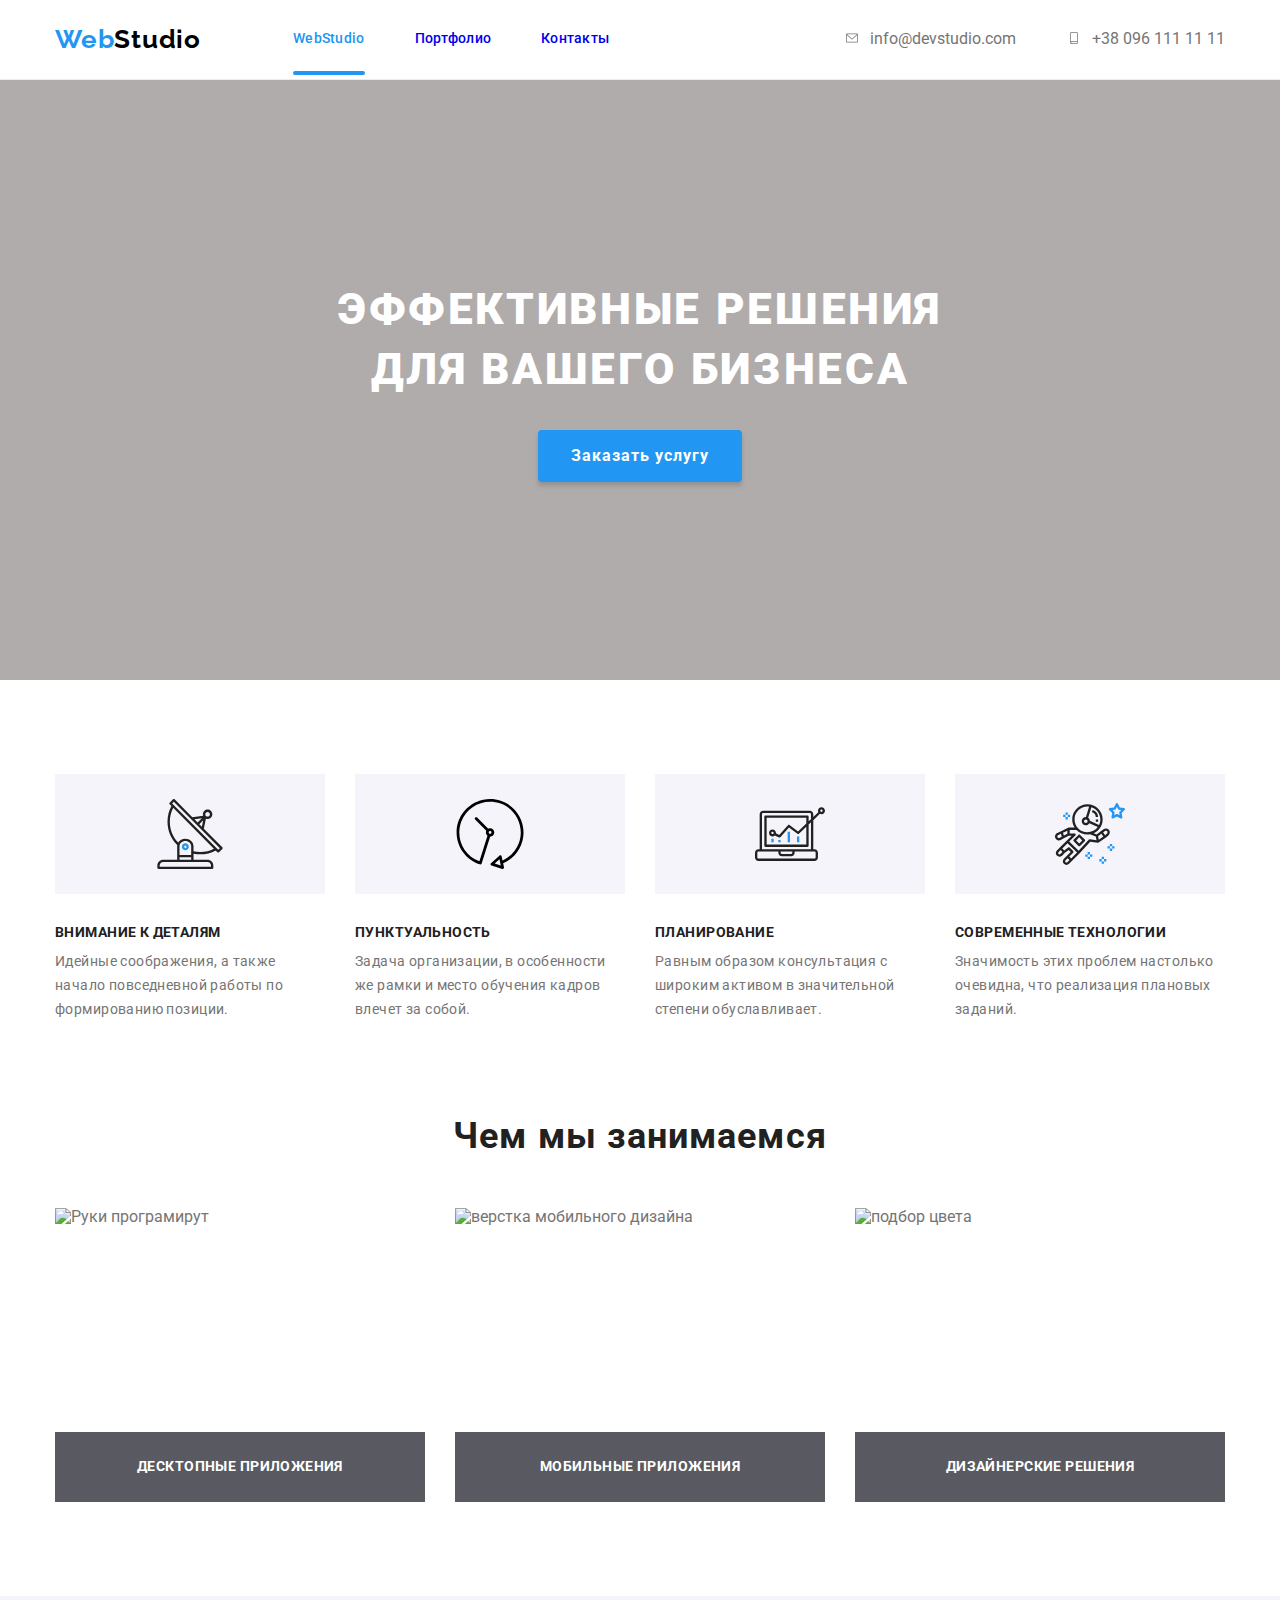
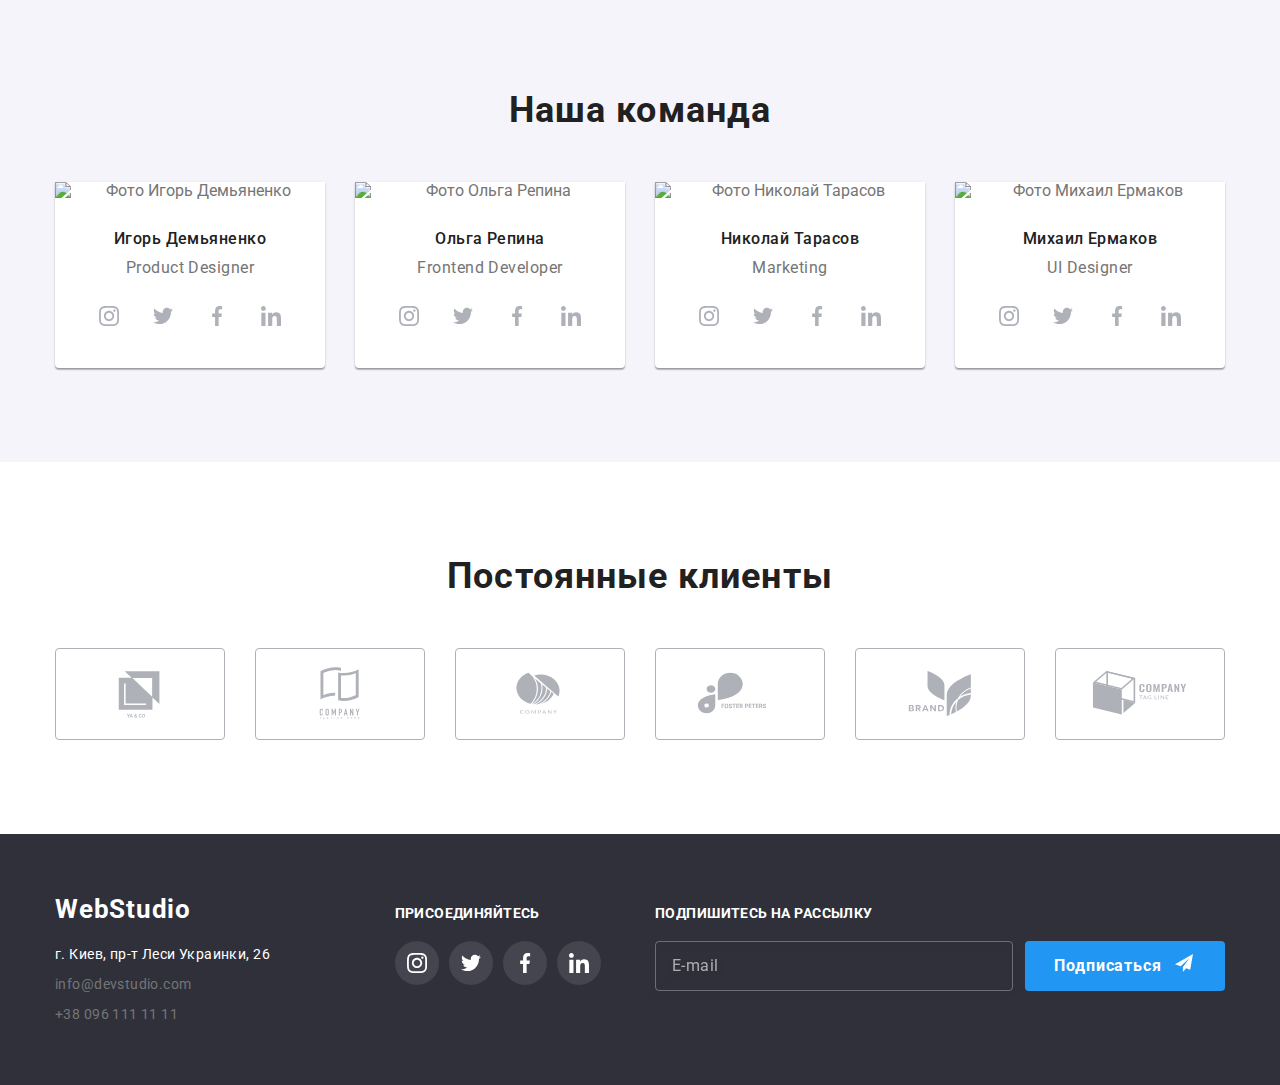
==== commit 2f00186f: "Header nav" ====
--- a/index.html
+++ b/index.html
@@ -23,33 +23,33 @@
   <body>
     <header class="header overlay">
       <div class="container flex">
-        <nav class="header-nav flex">
-          <a class="logo" href="index.html"><span class="logo-first-color">Web</span>Studio</a>
-          <ul class="nav-list flex">
-            <li class="nav-item">
-              <a class="nav-item-link transition current" href="index.html">WebStudio</a>
-            </li>
-            <li class="nav-item">
-              <a class="nav-item-link transition" href="portfolio.html">Портфолио</a>
-            </li>
-            <li class="nav-item"><a class="nav-item-link transition" href="#">Контакты</a></li>
+        <nav class="nav flex">
+          <a class="nav__logo" href="index.html"><span class="nav__logo-first-color">Web</span>Studio</a>
+          <ul class="nav__list flex">
+            <li class="nav__item">
+              <a class="nav__link transition current" href="index.html">WebStudio</a>
+            </li>
+            <li class="nav__item">
+              <a class="nav__link transition" href="portfolio.html">Портфолио</a>
+            </li>
+            <li class="nav__item"><a class="nav__link transition" href="#">Контакты</a></li>
           </ul>
         </nav>
-        <ul class="header-list flex">
-          <li class="header-item">
-            <a class="header-item-link transition" href="mailto:info@devstudio.com">
-              <span class="header-item-mail">
-                <svg class="header-item-mail-icon" width="16" height="12">
+        <ul class="header__list flex">
+          <li class="header__item">
+            <a class="header__link transition" href="mailto:info@devstudio.com">
+              <span class="header__mail">
+                <svg class="header__mail-icon" width="16" height="12">
                   <use href="./images/symbol-defs.svg#icon-email"></use>
                 </svg>
               </span>
               info@devstudio.com
             </a>
           </li>
-          <li class="header-item">
-            <a class="header-item-link transition" href="tel:+380961111111">
-              <span class="header-item-mail">
-                <svg class="header-item-mail-icon" width="16" height="12">
+          <li class="header__item">
+            <a class="header__link transition" href="tel:+380961111111">
+              <span class="header__mail">
+                <svg class="header__mail-icon" width="16" height="12">
                   <use href="./images/symbol-defs.svg#icon-smartphone"></use>
                 </svg>
               </span>
--- a/css/main.css
+++ b/css/main.css
@@ -111,7 +111,7 @@
   border-bottom: 1px solid #ececec;
 }
 
-.logo {
+.nav__logo {
   text-decoration: none;
   font-family: Raleway;
   font-size: 26px;
@@ -121,28 +121,34 @@
   color: var(--logo-second-color);
 }
 
-.logo-first-color {
+.nav__logo-first-color {
   color: var(--logo-first-color);
 }
 
-.nav-list {
+.nav__list {
   list-style-type: none;
   margin-left: 92px;
 }
 
-.nav-item,
-.nav-item-link {
+.nav__item {
   position: relative;
   color: var(--header-first-text-color);
-  text-decoration: none;
   font-size: 14px;
   font-weight: 500;
   line-height: 1.14;
   letter-spacing: 0.02em;
 }
 
-.nav-item + .nav-item {
+.nav__item + .nav__item {
   margin-left: var(--nav-margin-left);
+}
+
+.nav__link {
+  text-decoration: none;
+}
+
+.nav__link:hover, .nav__link:focus {
+  color: var(--header-text-hover-color);
 }
 
 .current {
@@ -159,34 +165,31 @@
   border-radius: 2px;
 }
 
-.nav-item-link:hover,
-.nav-item-link:focus,
-.header-item-link:focus,
-.header-item-link:hover {
-  color: var(--header-text-hover-color);
-}
-
-.header-list {
+.header__list {
   list-style-type: none;
   margin-left: auto;
 }
 
-.header-item + .header-item {
+.header__item + .header__item {
   margin-left: var(--nav-margin-left);
 }
 
-.header-item-link {
+.header__link {
   color: var(--header-second-text-color);
   text-decoration: none;
   display: inline-flex;
   align-items: center;
 }
 
-.header-item-mail {
+.header__link:focus, .header__link:hover {
+  color: var(--header-text-hover-color);
+}
+
+.header__mail {
   margin-right: 10px;
 }
 
-.header-item-mail-icon {
+.header__mail-icon {
   fill: currentColor;
 }
 
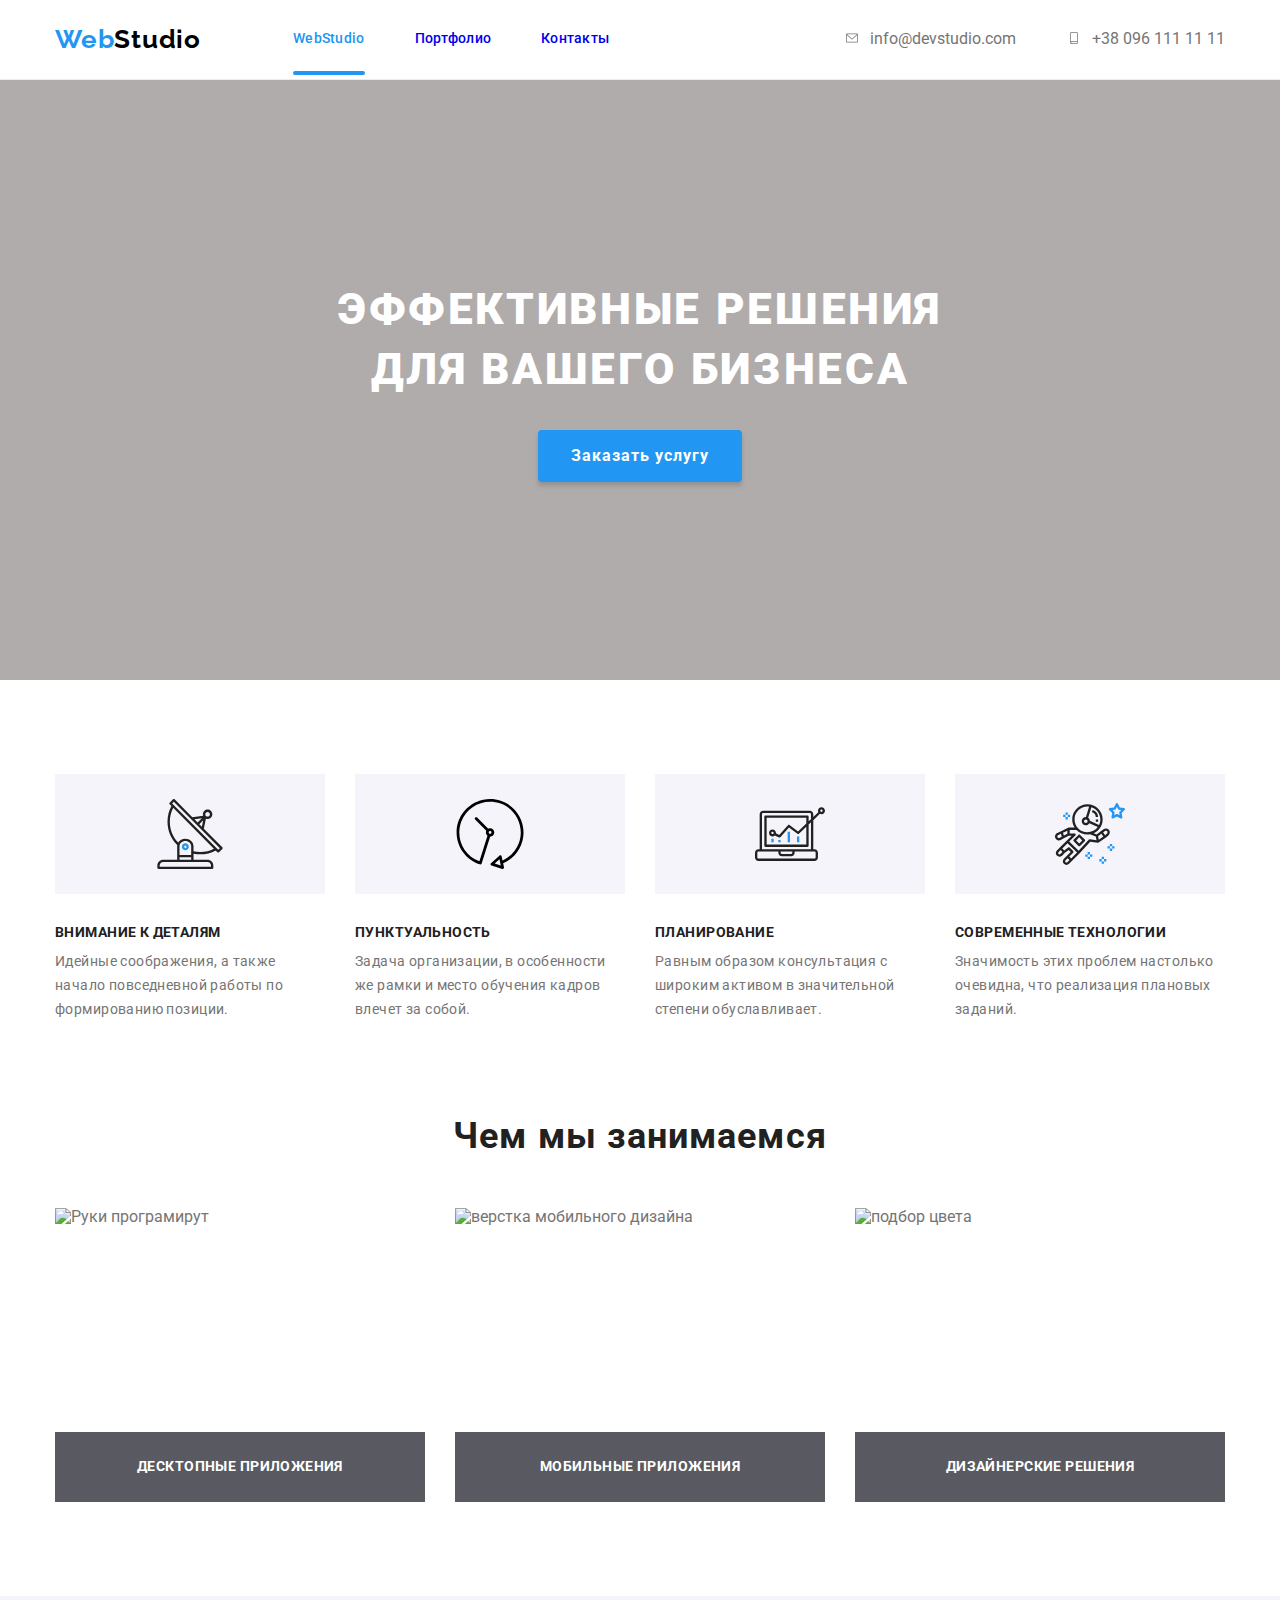
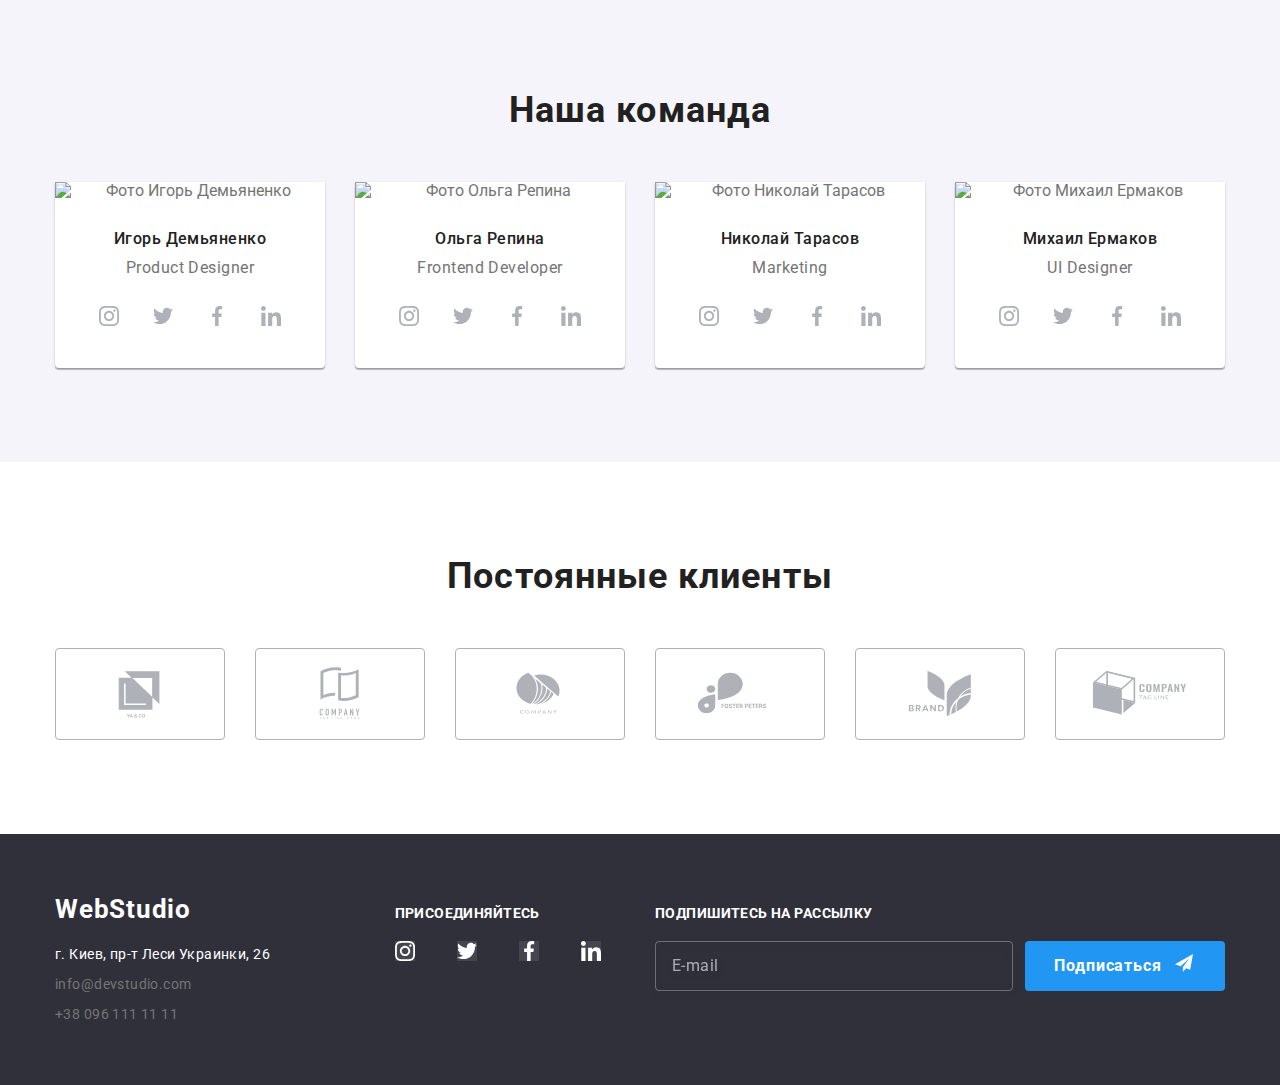
==== commit 83eabb86: "we scss" ====
--- a/index.html
+++ b/index.html
@@ -62,55 +62,55 @@
     <main class="main">
       <section class="hero overlay">
         <div class="container">
-          <h1 class="hero-title">ЭФФЕКТИВНЫЕ РЕШЕНИЯ ДЛЯ ВАШЕГО БИЗНЕСА</h1>
-          <button class="bottom hero-button" type="button" data-modal-open>Заказать услугу</button>
+          <h1 class="hero__title">ЭФФЕКТИВНЫЕ РЕШЕНИЯ ДЛЯ ВАШЕГО БИЗНЕСА</h1>
+          <button class="bottom hero__button" type="button" data-modal-open>Заказать услугу</button>
         </div>
       </section>
 
       <section class="doing overlay">
         <div class="container">
-          <ul class="doing-list flex">
-            <li class="doing-item">
-              <div class="doing-icon-container flex">
-                <svg class="doing-icon" width="70" height="70">
+          <ul class="doing__list flex">
+            <li class="doing__item">
+              <div class="doing__icon-container flex">
+                <svg class="doing__icon" width="70" height="70">
                   <use href="./images/symbol-defs.svg#icon-antenna"></use>
                 </svg>
               </div>
-              <h3 class="doing-item-title">ВНИМАНИЕ К ДЕТАЛЯМ</h3>
-              <p class="doing-item-text">
+              <h3 class="doing__item-title">ВНИМАНИЕ К ДЕТАЛЯМ</h3>
+              <p class="doing__item-text">
                 Идейные соображения, а также начало повседневной работы по формированию позиции.
               </p>
             </li>
-            <li class="doing-item">
-              <div class="doing-icon-container flex">
-                <svg class="doing-icon" width="70" height="70">
+            <li class="doing__item">
+              <div class="doing__icon-container flex">
+                <svg class="doing__icon" width="70" height="70">
                   <use href="./images/symbol-defs.svg#icon-watch"></use>
                 </svg>
               </div>
-              <h3 class="doing-item-title">ПУНКТУАЛЬНОСТЬ</h3>
-              <p class="doing-item-text">
+              <h3 class="doing__item-title">ПУНКТУАЛЬНОСТЬ</h3>
+              <p class="doing__item-text">
                 Задача организации, в особенности же рамки и место обучения кадров влечет за собой.
               </p>
             </li>
-            <li class="doing-item">
-              <div class="doing-icon-container flex">
-                <svg class="doing-icon" width="70" height="70">
+            <li class="doing__item">
+              <div class="doing__icon-container flex">
+                <svg class="doing__icon" width="70" height="70">
                   <use href="./images/symbol-defs.svg#icon-pcdiagram"></use>
                 </svg>
               </div>
-              <h3 class="doing-item-title">ПЛАНИРОВАНИЕ</h3>
-              <p class="doing-item-text">
+              <h3 class="doing__item-title">ПЛАНИРОВАНИЕ</h3>
+              <p class="doing__item-text">
                 Равным образом консультация с широким активом в значительной степени обуславливает.
               </p>
             </li>
-            <li class="doing-item">
-              <div class="doing-icon-container flex">
-                <svg class="doing-icon" width="70" height="70">
+            <li class="doing__item">
+              <div class="doing__icon-container flex">
+                <svg class="doing__icon" width="70" height="70">
                   <use href="./images/symbol-defs.svg#icon-astronaut"></use>
                 </svg>
               </div>
-              <h3 class="doing-item-title">СОВРЕМЕННЫЕ ТЕХНОЛОГИИ</h3>
-              <p class="doing-item-text">
+              <h3 class="doing__item-title">СОВРЕМЕННЫЕ ТЕХНОЛОГИИ</h3>
+              <p class="doing__item-text">
                 Значимость этих проблем настолько очевидна, что реализация плановых заданий.
               </p>
             </li>
@@ -120,33 +120,33 @@
 
       <section class="examples">
         <div class="container">
-          <h2 class="examples-title">Чем мы занимаемся</h2>
-          <ul class="examples-images flex">
-            <li class="examples-images-item">
-              <div class="example-overlay-container">
-                <img class="examples-image" src="./images/img1.jpg" alt="Руки програмирут " />
-                <div class="example-overlay-conteiner-text flex">
-                  <p class="example-overlay-text">Десктопные приложения</p>
+          <h2 class="examples__title">Чем мы занимаемся</h2>
+          <ul class="examples__images flex">
+            <li class="examples__item">
+              <div class="example__container">
+                <img class="examples__image" src="./images/img1.jpg" alt="Руки програмирут " />
+                <div class="example__conteiner-text flex">
+                  <p class="example__text">Десктопные приложения</p>
                 </div>
               </div>
             </li>
-            <li class="examples-images-item">
-              <div class="example-overlay-container">
+            <li class="examples__item">
+              <div class="example__container">
                 <img
-                  class="examples-image"
+                  class="examples__image"
                   src="./images/img2.jpg"
                   alt="верстка мобильного дизайна"
                 />
-                <div class="example-overlay-conteiner-text flex">
-                  <p class="example-overlay-text">Мобильные приложения</p>
+                <div class="example__conteiner-text flex">
+                  <p class="example__text">Мобильные приложения</p>
                 </div>
               </div>
             </li>
-            <li class="examples-images-item">
-              <div class="example-overlay-container">
-                <img class="examples-image" src="./images/img3.jpg" alt="подбор цвета" />
-                <div class="example-overlay-conteiner-text flex">
-                  <p class="example-overlay-text">Дизайнерские решения</p>
+            <li class="examples__item">
+              <div class="example__container">
+                <img class="examples__image" src="./images/img3.jpg" alt="подбор цвета" />
+                <div class="example__conteiner-text flex">
+                  <p class="example__text">Дизайнерские решения</p>
                 </div>
               </div>
             </li>
@@ -156,41 +156,42 @@
 
       <section class="we overlay">
         <div class="container">
-          <h2 class="we-title">Наша команда</h2>
-          <ul class="we-list flex">
-            <li class="we-item">
-              <img class="we-image" src="./images/img_people1.jpg" alt="Фото Игорь Демьяненко" />
-              <div class="we-item-div">
-                <h3 class="we-item-title">Игорь Демьяненко</h3>
-                <p class="we-item-text" lang="en">Product Designer</p>
-                <ul class="we-item-list flex">
-                  <li class="we-item-item">
-                    <a href="#" class="we-item-social-link flex transition">
-                      <svg class="we-item-social-icon" width="20" height="20">
+          <h2 class="we__title">Наша команда</h2>
+          <ul class="we__list flex">
+
+            <li class="we__item">
+              <img class="we__image" src="./images/img_people1.jpg" alt="Фото Игорь Демьяненко" />
+              <div class="we__item-div">
+                <h3 class="we__item-title">Игорь Демьяненко</h3>
+                <p class="we__item-text" lang="en">Product Designer</p>
+                <ul class="we__social-list flex">
+                  <li class="we__social-item">
+                    <a href="#" class="we__social-link flex transition">
+                      <svg class="we__social-icon" width="20" height="20">
                         <use href="./images/symbol-defs.svg#icon-instagram"></use>
                       </svg>
                     </a>
                   </li>
 
-                  <li class="we-item-item">
-                    <a href="#" class="we-item-social-link flex transition">
-                      <svg class="we-item-social-icon" width="20" height="20">
+                  <li class="we__social-item">
+                    <a href="#" class="we__social-link flex transition">
+                      <svg class="we__social-icon" width="20" height="20">
                         <use href="./images/symbol-defs.svg#icon-twitter"></use>
                       </svg>
                     </a>
                   </li>
 
-                  <li class="we-item-item">
-                    <a href="#" class="we-item-social-link flex transition">
-                      <svg class="we-item-social-icon" width="20" height="20">
+                  <li class="we__social-item">
+                    <a href="#" class="we__social-link flex transition">
+                      <svg class="we__social-icon" width="20" height="20">
                         <use href="./images/symbol-defs.svg#icon-facebook"></use>
                       </svg>
                     </a>
                   </li>
 
-                  <li class="we-item-item">
-                    <a href="#" class="we-item-social-link flex transition">
-                      <svg class="we-item-social-icon" width="20" height="20">
+                  <li class="we__social-item">
+                    <a href="#" class="we__social-link flex transition">
+                      <svg class="we__social-icon" width="20" height="20">
                         <use href="./images/symbol-defs.svg#icon-linkedin"></use>
                       </svg>
                     </a>
@@ -198,39 +199,39 @@
                 </ul>
               </div>
             </li>
-            <li class="we-item">
-              <img class="we-image" src="./images/img_people2.jpg" alt="Фото Ольга Репина" />
-              <div class="we-item-div">
-                <h3 class="we-item-title">Ольга Репина</h3>
-                <p class="we-item-text" lang="en">Frontend Developer</p>
-                <ul class="we-item-list flex">
-                  <li class="we-item-item">
-                    <a href="#" class="we-item-social-link flex transition">
-                      <svg class="we-item-social-icon" width="20" height="20">
+            <li class="we__item">
+              <img class="we__image" src="./images/img_people2.jpg" alt="Фото Ольга Репина" />
+              <div class="we__item-div">
+                <h3 class="we__item-title">Ольга Репина</h3>
+                <p class="we__item-text" lang="en">Frontend Developer</p>
+                <ul class="we__social-list flex">
+                  <li class="we__social-item">
+                    <a href="#" class="we__social-link flex transition">
+                      <svg class="we__social-icon" width="20" height="20">
                         <use href="./images/symbol-defs.svg#icon-instagram"></use>
                       </svg>
                     </a>
                   </li>
 
-                  <li class="we-item-item">
-                    <a href="#" class="we-item-social-link flex transition">
-                      <svg class="we-item-social-icon" width="20" height="20">
+                  <li class="we__social-item">
+                    <a href="#" class="we__social-link flex transition">
+                      <svg class="we__social-icon" width="20" height="20">
                         <use href="./images/symbol-defs.svg#icon-twitter"></use>
                       </svg>
                     </a>
                   </li>
 
-                  <li class="we-item-item">
-                    <a href="#" class="we-item-social-link flex transition">
-                      <svg class="we-item-social-icon" width="20" height="20">
+                  <li class="we__social-item">
+                    <a href="#" class="we__social-link flex transition">
+                      <svg class="we__social-icon" width="20" height="20">
                         <use href="./images/symbol-defs.svg#icon-facebook"></use>
                       </svg>
                     </a>
                   </li>
 
-                  <li class="we-item-item">
-                    <a href="#" class="we-item-social-link flex transition">
-                      <svg class="we-item-social-icon" width="20" height="20">
+                  <li class="we__social-item">
+                    <a href="#" class="we__social-link flex transition">
+                      <svg class="we__social-icon" width="20" height="20">
                         <use href="./images/symbol-defs.svg#icon-linkedin"></use>
                       </svg>
                     </a>
@@ -238,39 +239,39 @@
                 </ul>
               </div>
             </li>
-            <li class="we-item">
-              <img class="we-image" src="./images/img_people3.jpg" alt="Фото Николай Тарасов" />
-              <div class="we-item-div">
-                <h3 class="we-item-title">Николай Тарасов</h3>
-                <p class="we-item-text" lang="en">Marketing</p>
-                <ul class="we-item-list flex">
-                  <li class="we-item-item">
-                    <a href="#" class="we-item-social-link flex transition">
-                      <svg class="we-item-social-icon" width="20" height="20">
+            <li class="we__item">
+              <img class="we__image" src="./images/img_people3.jpg" alt="Фото Николай Тарасов" />
+              <div class="we__item-div">
+                <h3 class="we__item-title">Николай Тарасов</h3>
+                <p class="we__item-text" lang="en">Marketing</p>
+                <ul class="we__social-list flex">
+                  <li class="we__social-item">
+                    <a href="#" class="we__social-link flex transition">
+                      <svg class="we__social-icon" width="20" height="20">
                         <use href="./images/symbol-defs.svg#icon-instagram"></use>
                       </svg>
                     </a>
                   </li>
 
-                  <li class="we-item-item">
-                    <a href="#" class="we-item-social-link flex transition">
-                      <svg class="we-item-social-icon" width="20" height="20">
+                  <li class="we__social-item">
+                    <a href="#" class="we__social-link flex transition">
+                      <svg class="we__social-icon" width="20" height="20">
                         <use href="./images/symbol-defs.svg#icon-twitter"></use>
                       </svg>
                     </a>
                   </li>
 
-                  <li class="we-item-item">
-                    <a href="#" class="we-item-social-link flex transition">
-                      <svg class="we-item-social-icon" width="20" height="20">
+                  <li class="we__social-item">
+                    <a href="#" class="we__social-link flex transition">
+                      <svg class="we__social-icon" width="20" height="20">
                         <use href="./images/symbol-defs.svg#icon-facebook"></use>
                       </svg>
                     </a>
                   </li>
 
-                  <li class="we-item-item">
-                    <a href="#" class="we-item-social-link flex transition">
-                      <svg class="we-item-social-icon" width="20" height="20">
+                  <li class="we__social-item">
+                    <a href="#" class="we__social-link flex transition">
+                      <svg class="we__social-icon" width="20" height="20">
                         <use href="./images/symbol-defs.svg#icon-linkedin"></use>
                       </svg>
                     </a>
@@ -278,39 +279,39 @@
                 </ul>
               </div>
             </li>
-            <li class="we-item">
-              <img class="we-image" src="./images/img_people4.jpg" alt="Фото Михаил Ермаков" />
-              <div class="we-item-div">
-                <h3 class="we-item-title">Михаил Ермаков</h3>
-                <p class="we-item-text" lang="en">UI Designer</p>
-                <ul class="we-item-list flex">
-                  <li class="we-item-item">
-                    <a href="#" class="we-item-social-link flex transition">
-                      <svg class="we-item-social-icon" width="20" height="20">
+            <li class="we__item">
+              <img class="we__image" src="./images/img_people4.jpg" alt="Фото Михаил Ермаков" />
+              <div class="we__item-div">
+                <h3 class="we__item-title">Михаил Ермаков</h3>
+                <p class="we__item-text" lang="en">UI Designer</p>
+                <ul class="we__social-list flex">
+                  <li class="we__social-item">
+                    <a href="#" class="we__social-link flex transition">
+                      <svg class="we__social-icon" width="20" height="20">
                         <use href="./images/symbol-defs.svg#icon-instagram"></use>
                       </svg>
                     </a>
                   </li>
 
-                  <li class="we-item-item">
-                    <a href="#" class="we-item-social-link flex transition">
-                      <svg class="we-item-social-icon" width="20" height="20">
+                  <li class="we__social-item">
+                    <a href="#" class="we__social-link flex transition">
+                      <svg class="we__social-icon" width="20" height="20">
                         <use href="./images/symbol-defs.svg#icon-twitter"></use>
                       </svg>
                     </a>
                   </li>
 
-                  <li class="we-item-item">
-                    <a href="#" class="we-item-social-link flex transition">
-                      <svg class="we-item-social-icon" width="20" height="20">
+                  <li class="we__social-item">
+                    <a href="#" class="we__social-link flex transition">
+                      <svg class="we__social-icon" width="20" height="20">
                         <use href="./images/symbol-defs.svg#icon-facebook"></use>
                       </svg>
                     </a>
                   </li>
 
-                  <li class="we-item-item">
-                    <a href="#" class="we-item-social-link flex transition">
-                      <svg class="we-item-social-icon" width="20" height="20">
+                  <li class="we__social-item">
+                    <a href="#" class="we__social-link flex transition">
+                      <svg class="we__social-icon" width="20" height="20">
                         <use href="./images/symbol-defs.svg#icon-linkedin"></use>
                       </svg>
                     </a>
--- a/css/main.css
+++ b/css/main.css
@@ -364,7 +364,7 @@
   padding-bottom: 200px;
 }
 
-.hero-title {
+.hero__title {
   color: var(--hero-title-color);
   font-size: 44px;
   font-weight: 900;
@@ -377,7 +377,7 @@
   margin-bottom: var(--margin-bottom);
 }
 
-.hero-button {
+.hero__button {
   color: var(--hero-button-hover-color);
   background-color: var(--hero-button-bacground-hover-color);
   font-size: 16px;
@@ -399,19 +399,19 @@
   padding-bottom: var(--margin-padding-witch-block);
 }
 
-.doing-list {
+.doing__list {
   list-style: none;
 }
 
-.doing-item {
+.doing__item {
   display: inline-block;
 }
 
-.doing-item + .doing-item {
+.doing__item + .doing__item {
   margin-left: 30px;
 }
 
-.doing-icon-container {
+.doing__icon-container {
   width: auto;
   height: 120px;
   align-items: center;
@@ -419,7 +419,7 @@
   background-color: var(--background-second-color);
 }
 
-.doing-item-title {
+.doing__item-title {
   padding-top: 30px;
   color: var(--second-text-color);
   font-size: 14px;
@@ -430,7 +430,7 @@
   margin-bottom: 10px;
 }
 
-.doing-item-text {
+.doing__item-text {
   font-size: 14px;
   line-height: 1.71;
   letter-spacing: 0.03em;
@@ -441,7 +441,7 @@
   padding-bottom: var(--margin-padding-witch-block);
 }
 
-.examples-title {
+.examples__title {
   color: var(--second-text-color);
   font-size: 36px;
   font-weight: 700;
@@ -451,21 +451,21 @@
   margin-bottom: var(--margin-title-bottom);
 }
 
-.examples-images {
+.examples__images {
   list-style: none;
 }
 
-.example-overlay-container {
+.example__container {
   position: relative;
   width: 370px;
   height: 294px;
 }
 
-.examples-image {
+.examples__image {
   width: var(--width-card-thick);
 }
 
-.example-overlay-conteiner-text {
+.example__conteiner-text {
   position: absolute;
   width: 100%;
   height: 70px;
@@ -476,7 +476,7 @@
   justify-content: center;
 }
 
-.example-overlay-text {
+.example__text {
   font-weight: 700;
   font-size: 14px;
   line-height: 1.14;
@@ -492,7 +492,7 @@
   padding-bottom: 94px;
 }
 
-.we-title {
+.we__title {
   color: var(--title-second-text-color);
   font-size: 36px;
   font-weight: 700;
@@ -502,28 +502,28 @@
   margin-bottom: var(--margin-title-bottom);
 }
 
-.we-list {
+.we__list {
   list-style: none;
   text-align: center;
 }
 
-.we-item {
+.we__item {
   background-color: var(--background-first-color);
   width: var(--width-card-thin);
   box-shadow: 0px 1px 3px rgba(0, 0, 0, 0.12), 0px 1px 1px rgba(0, 0, 0, 0.14), 0px 2px 1px rgba(0, 0, 0, 0.2);
   border-radius: 0px 0px 4px 4px;
 }
 
-.we-image {
+.we__image {
   /* margin-bottom: var(--margin-bottom); */
 }
 
-.we-item-div {
+.we__item-div {
   padding-top: var(--margin-bottom);
   padding-bottom: var(--margin-bottom);
 }
 
-.we-item-title {
+.we__item-title {
   color: var(--title-second-text-color);
   font-size: 16px;
   font-weight: 500;
@@ -533,7 +533,7 @@
   text-align: center;
 }
 
-.we-item-text {
+.we__item-text {
   font-size: 16px;
   font-style: normal;
   line-height: 1.18;
@@ -542,17 +542,17 @@
   text-align: center;
 }
 
-.we-item-list {
+.we__social-list {
   width: 206px;
   margin: 0 auto;
 }
 
-.we-item-item {
+.we__social-item {
   width: 44px;
   height: 44px;
 }
 
-.we-item-social-link {
+.we__social-link {
   width: 100%;
   height: 100%;
   border-radius: 50%;
@@ -561,13 +561,12 @@
   color: var(--svg-first-color);
 }
 
-.we-item-social-link:hover,
-.we-item-social-link:focus {
+.we__social-link:hover, .we__social-link:focus {
   background-color: var(--button-background-hover-color);
   color: var(--svg-hover-color);
 }
 
-.we-item-social-icon {
+.we__social-icon {
   fill: currentColor;
 }
 
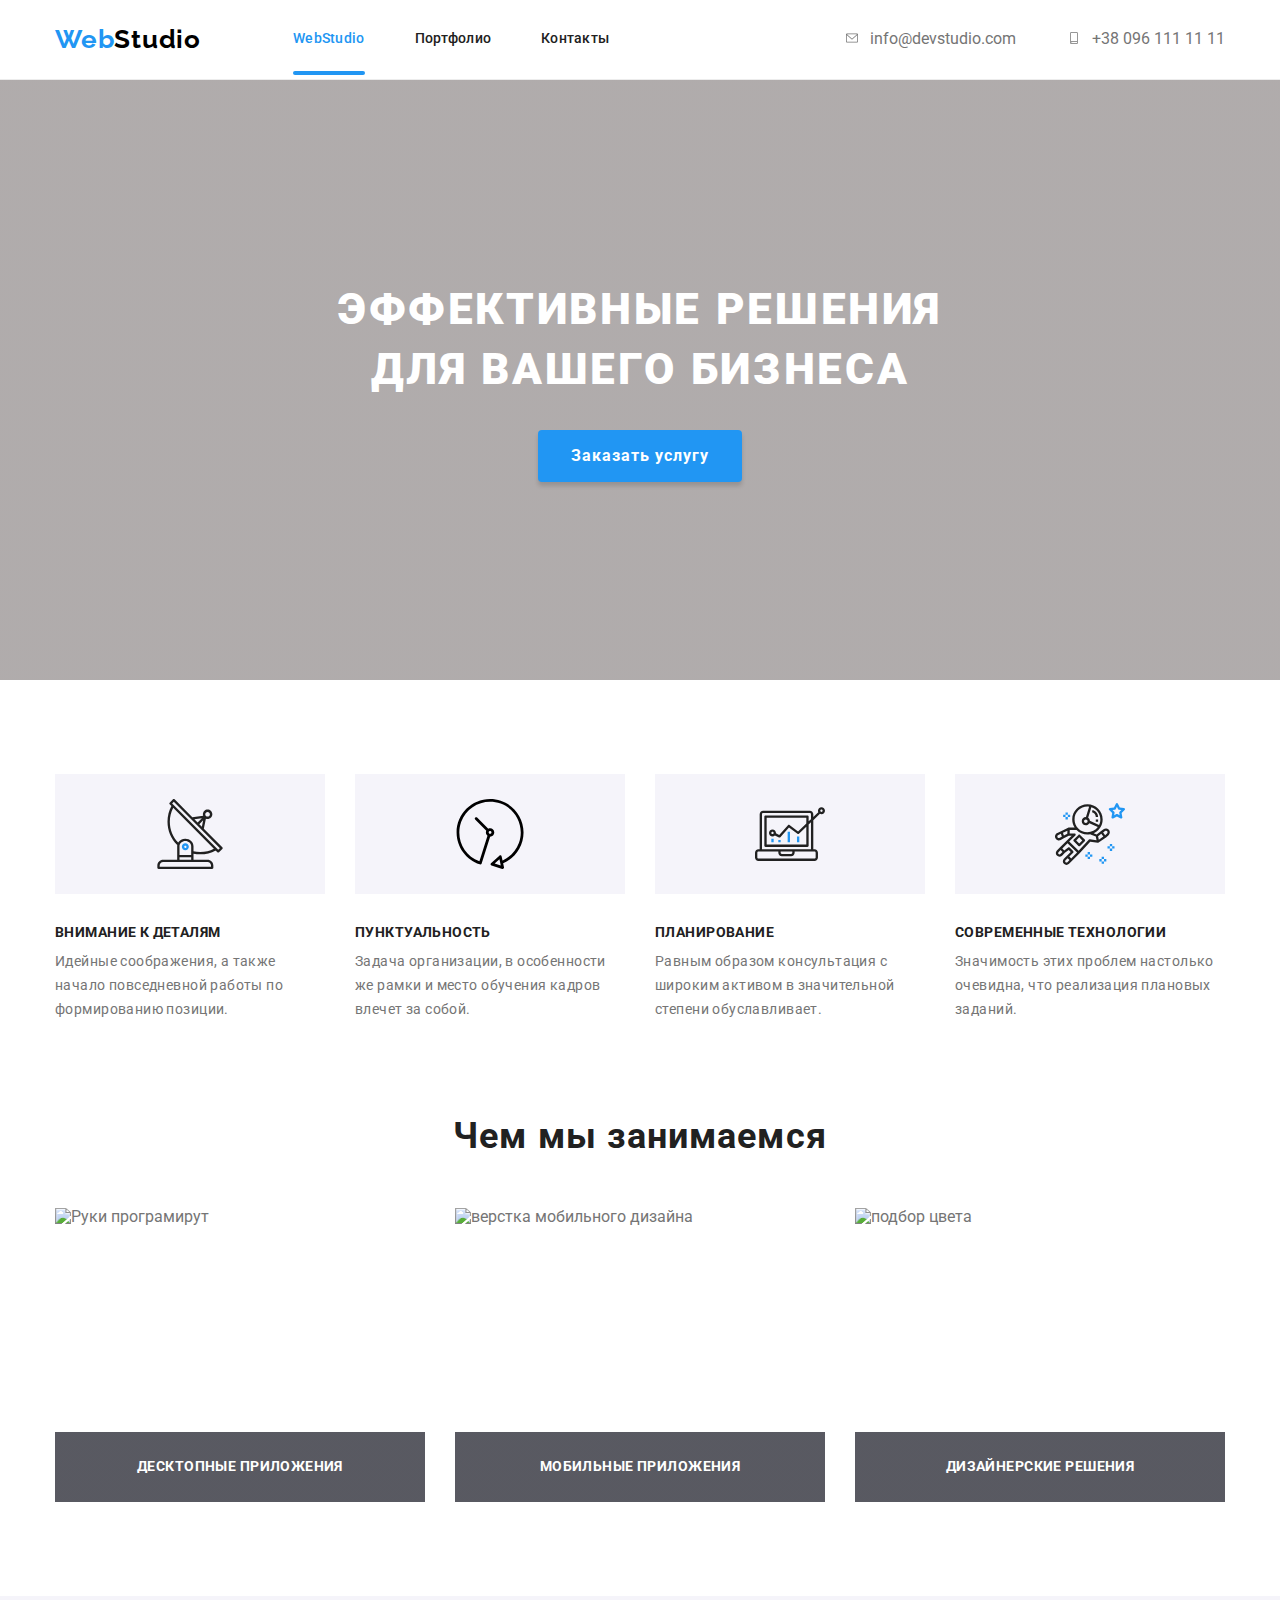
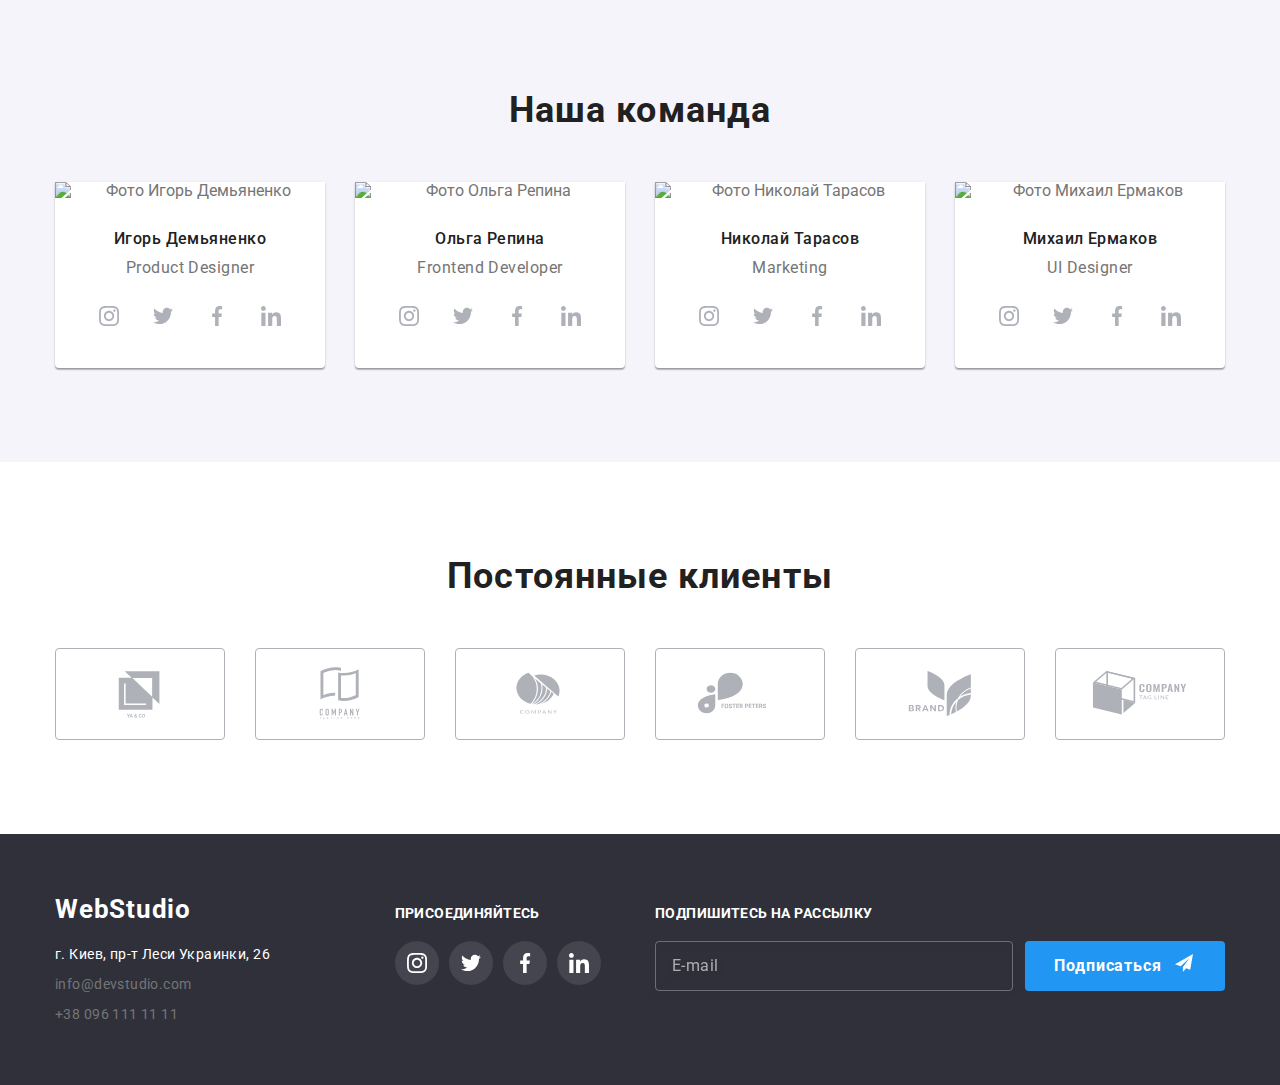
==== commit e5aca9d7: "finish" ====
--- a/index.html
+++ b/index.html
@@ -325,46 +325,46 @@
 
       <section class="clients overlay">
         <div class="container">
-          <h2 class="clients-title">Постоянные клиенты</h2>
-          <ul class="clients-list flex">
-            <li class="clients-item">
-              <a href="#" class="client-item-link flex transition">
-                <svg class="clients-icon" width="106" height="60">
+          <h2 class="clients__title">Постоянные клиенты</h2>
+          <ul class="clients__list flex">
+            <li class="clients__item">
+              <a href="#" class="client__item-link flex transition">
+                <svg class="clients__icon" width="106" height="60">
                   <use href="./images/symbol-defs.svg#icon-client1"></use>
                 </svg>
               </a>
             </li>
-            <li class="clients-item">
-              <a href="#" class="client-item-link flex transition">
-                <svg class="clients-icon" width="106" height="60">
+            <li class="clients__item">
+              <a href="#" class="client__item-link flex transition">
+                <svg class="clients__icon" width="106" height="60">
                   <use href="./images/symbol-defs.svg#icon-client2"></use>
                 </svg>
               </a>
             </li>
-            <li class="clients-item">
-              <a href="#" class="client-item-link flex transition">
-                <svg class="clients-icon" width="106" height="60">
+            <li class="clients__item">
+              <a href="#" class="client__item-link flex transition">
+                <svg class="clients__icon" width="106" height="60">
                   <use href="./images/symbol-defs.svg#icon-client3"></use>
                 </svg>
               </a>
             </li>
-            <li class="clients-item">
-              <a href="#" class="client-item-link flex transition">
-                <svg class="clients-icon" width="106" height="60">
+            <li class="clients__item">
+              <a href="#" class="client__item-link flex transition">
+                <svg class="clients__icon" width="106" height="60">
                   <use href="./images/symbol-defs.svg#icon-client4"></use>
                 </svg>
               </a>
             </li>
-            <li class="clients-item">
-              <a href="#" class="client-item-link flex transition">
-                <svg class="clients-icon" width="106" height="60">
+            <li class="clients__item">
+              <a href="#" class="client__item-link flex transition">
+                <svg class="clients__icon" width="106" height="60">
                   <use href="./images/symbol-defs.svg#icon-client5"></use>
                 </svg>
               </a>
             </li>
-            <li class="clients-item">
-              <a href="#" class="client-item-link flex transition">
-                <svg class="clients-icon" width="106" height="60">
+            <li class="clients__item">
+              <a href="#" class="client__item-link flex transition">
+                <svg class="clients__icon" width="106" height="60">
                   <use href="./images/symbol-defs.svg#icon-client6"></use>
                 </svg>
               </a>
@@ -374,25 +374,25 @@
       </section>
     </main>
     <footer class="footer overlay">
-      <div class="container flex footer-flex">
-        <div class="test">
-          <a class="footer-logo" href="index.html"
+      <div class="container flex footer__flex">
+        <div class="footer__container">
+          <a class="footer__logo" href="index.html"
             ><span class="logo-first-color">Web</span>Studio</a
           >
           <address>
-            <ul class="footer-list">
-              <li class="footer-item">
-                <a class="footer-item-addres-link transition" href="#">
+            <ul class="footer__list">
+              <li class="footer__item">
+                <a class="footer__addres-link transition" href="#">
                   г. Киев, пр-т Леси Украинки, 26</a
                 >
               </li>
-              <li class="footer-item">
-                <a class="footer-item-link transition" href="mailto:info@devstudio.com"
+              <li class="footer__item">
+                <a class="footer__link transition" href="mailto:info@devstudio.com"
                   >info@devstudio.com
                 </a>
               </li>
-              <li class="footer-item">
-                <a class="footer-item-link transition" href="tel:+380961111111"
+              <li class="footer__item">
+                <a class="footer__link transition" href="tel:+380961111111"
                   >+38 096 111 11 11</a
                 >
               </li>
@@ -400,40 +400,40 @@
           </address>
         </div>
         <div class="connect">
-          <h2 class="connect-title">присоединяйтесь</h2>
-          <ul class="we-item-list flex">
-            <li class="we-item-item">
-              <a href="#" class="we-item-social-link footer-icon flex transition">
-                <svg class="we-item-social-icon" width="20" height="20">
-                  <use href="./images/symbol-defs.svg#icon-instagram"></use>
-                </svg>
-              </a>
-            </li>
-
-            <li class="we-item-item">
-              <a href="#" class="we-item-social-link footer-icon flex transition">
-                <svg class="we-item-social-icon" width="20" height="20">
-                  <use href="./images/symbol-defs.svg#icon-twitter"></use>
-                </svg>
-              </a>
-            </li>
-
-            <li class="we-item-item">
-              <a href="#" class="we-item-social-link footer-icon flex transition">
-                <svg class="we-item-social-icon" width="20" height="20">
-                  <use href="./images/symbol-defs.svg#icon-facebook"></use>
-                </svg>
-              </a>
-            </li>
-
-            <li class="we-item-item">
-              <a href="#" class="we-item-social-link footer-icon flex transition">
-                <svg class="we-item-social-icon" width="20" height="20">
-                  <use href="./images/symbol-defs.svg#icon-linkedin"></use>
-                </svg>
-              </a>
-            </li>
-          </ul>
+          <h2 class="connect__title">присоединяйтесь</h2>
+          <ul class="we__social-list flex">
+                  <li class="we__social-item">
+                    <a href="#" class="we__social-link flex footer__icon transition">
+                      <svg class="we__social-icon" width="20" height="20">
+                        <use href="./images/symbol-defs.svg#icon-instagram"></use>
+                      </svg>
+                    </a>
+                  </li>
+
+                  <li class="we__social-item">
+                    <a href="#" class="we__social-link flex footer__icon transition">
+                      <svg class="we__social-icon" width="20" height="20">
+                        <use href="./images/symbol-defs.svg#icon-twitter"></use>
+                      </svg>
+                    </a>
+                  </li>
+
+                  <li class="we__social-item">
+                    <a href="#" class="we__social-link flex footer__icon transition">
+                      <svg class="we__social-icon" width="20" height="20">
+                        <use href="./images/symbol-defs.svg#icon-facebook"></use>
+                      </svg>
+                    </a>
+                  </li>
+
+                  <li class="we__social-item">
+                    <a href="#" class="we__social-link flex footer__icon transition">
+                      <svg class="we__social-icon" width="20" height="20">
+                        <use href="./images/symbol-defs.svg#icon-linkedin"></use>
+                      </svg>
+                    </a>
+                  </li>
+                </ul>
         </div>
         <div class="footer__form-container">
           <h2 class="footer__title">Подпишитесь на рассылку</h2>
@@ -464,7 +464,7 @@
     <!-- !Modal     -->
     <div class="backdrop is-hidden" data-modal>
       <div class="modal">
-        <button class="modal-close-button flex" type="button" data-modal-close>
+        <button class="modal__button-close flex" type="button" data-modal-close>
           <svg width="18" height="18">
             <use href="./images/symbol-defs.svg#icon-close-black"></use>
           </svg>
--- a/css/main.css
+++ b/css/main.css
@@ -132,7 +132,6 @@
 
 .nav__item {
   position: relative;
-  color: var(--header-first-text-color);
   font-size: 14px;
   font-weight: 500;
   line-height: 1.14;
@@ -144,6 +143,7 @@
 }
 
 .nav__link {
+  color: var(--header-first-text-color);
   text-decoration: none;
 }
 
@@ -199,12 +199,17 @@
   padding-bottom: var(--padding-footer);
 }
 
-.footer-flex {
+.footer__flex {
   justify-content: space-between;
   align-items: baseline;
 }
 
-.footer-logo {
+.footer__container {
+  max-width: 231px;
+  margin-right: 70px;
+}
+
+.footer__logo {
   text-decoration: none;
   display: inline-block;
   margin-right: auto;
@@ -216,16 +221,43 @@
   margin-bottom: 20px;
 }
 
-.test {
-  max-width: 231px;
-  margin-right: 70px;
+.footer__list {
+  font-style: normal;
+  list-style: none;
+  font-size: 14px;
+  line-height: 1.5;
+  letter-spacing: 0.03em;
+  text-align: left;
+}
+
+.footer__item > a {
+  text-decoration: none;
+}
+
+.footer__item + .footer__item {
+  margin-top: 9px;
+}
+
+.footer__addres-link {
+  color: var(--footer-addres-text-color);
+}
+
+.footer__link {
+  color: var(--footer-first-text-color);
+}
+
+.footer__link:hover,
+.footer__link:focus,
+.footer__addres-link:focus,
+.footer__addres-link:hover {
+  color: var(--footer-second-text-color);
 }
 
 .connect {
   width: 206px;
 }
 
-.connect-title {
+.connect__title {
   color: var(--title-first-text-color);
   font-weight: bold;
   font-size: 14px;
@@ -235,43 +267,11 @@
   margin-bottom: 20px;
 }
 
-.footer-list {
-  font-style: normal;
-  list-style: none;
-  font-size: 14px;
-  line-height: 1.5;
-  letter-spacing: 0.03em;
-  text-align: left;
-}
-
-.footer-item > a {
-  text-decoration: none;
-}
-
-.footer-item + .footer-item {
-  margin-top: 9px;
-}
-
-.footer-item-addres-link {
-  color: var(--footer-addres-text-color);
-}
-
-.footer-item-link {
-  color: var(--footer-first-text-color);
-}
-
-.footer-item-link:hover,
-.footer-item-link:focus,
-.footer-item-addres-link:focus,
-.footer-item-addres-link:hover {
-  color: var(--footer-second-text-color);
-}
-
-.footer-icon {
+.footer__icon {
   background-color: #44454e;
 }
 
-.footer-icon > svg {
+.footer__icon > svg {
   fill: var(--svg-hover-color);
 }
 
@@ -574,7 +574,7 @@
   padding: 94px 0;
 }
 
-.clients-title {
+.clients__title {
   font-size: 36px;
   font-style: normal;
   font-weight: 700;
@@ -585,17 +585,17 @@
   margin-bottom: 50px;
 }
 
-.clients-list {
+.clients__list {
   align-items: center;
   justify-content: space-between;
 }
 
-.clients-item {
+.clients__item {
   width: 170px;
   height: 92px;
 }
 
-.client-item-link {
+.client__item-link {
   width: 100%;
   height: 100%;
   align-items: center;
@@ -605,13 +605,12 @@
   border: 1px solid var(--svg-first-color);
 }
 
-.client-item-link:hover,
-.client-item-link:focus {
+.client__item-link:hover, .client__item-link:focus {
   border-color: var(--svg-hover-color2);
   color: var(--svg-hover-color2);
 }
 
-.clients-icon {
+.clients__icon {
   fill: currentColor;
 }
 
@@ -620,7 +619,7 @@
   padding-bottom: 94px;
 }
 
-.filter-list {
+.filter__list {
   list-style: none;
   /* padding-left: 280px;
   padding-right: 268px; */
@@ -628,11 +627,11 @@
   justify-content: center;
 }
 
-.filter-item:not(:last-child) {
+.filter__item:not(:last-child) {
   margin-right: 5px;
 }
 
-.filter-button {
+.filter__button {
   color: var(--button-text-color);
   font-size: 16px;
   font-weight: 500;
@@ -642,8 +641,7 @@
   padding: 6px 22px;
 }
 
-.filter-button:hover,
-.filter-button:focus {
+.filter__button:hover, .filter__button:focus {
   color: var(--button-hover-text-color);
   background-color: var(--button-background-hover-color);
   box-shadow: 0px 2px 2px 0px #0000001f;
@@ -651,45 +649,44 @@
   box-shadow: 0px 3px 1px 0px #0000001a;
 }
 
-.galery-list {
+.galery__list {
   list-style: none;
   flex-wrap: wrap;
 }
 
-.galery-article {
+.galery__article {
   list-style: none;
 }
 
-.galery-article:nth-child(-n + 6) {
+.galery__article:nth-child(-n + 6) {
   margin-bottom: var(--margin-bottom);
 }
 
-.article-linc {
+.galery__article-linc {
   text-decoration: none;
   border: 1px solid #eeeeee;
   display: block;
 }
 
-.article-linc:hover,
-.article-linc:focus {
+.galery__article-linc:hover, .galery__article-linc:focus {
   border: 1px solid #eeeeee;
   box-sizing: border-box;
   box-shadow: 0px 1px 1px rgba(0, 0, 0, 0.12), 0px 4px 4px rgba(0, 0, 0, 0.06), 1px 4px 6px rgba(0, 0, 0, 0.16);
 }
 
-.galery-article-image-overlay {
+.galery__image-overlay {
   position: relative;
   width: 370px;
   height: 294px;
   overflow: hidden;
 }
 
-.article-img {
+.galery__img {
   width: 100%;
   height: 100%;
 }
 
-.galery-overlay {
+.galery__overlay {
   padding: 63px 24px;
   position: absolute;
   bottom: 0;
@@ -701,12 +698,12 @@
   /* transition: transform 2500ms cubic-bezier(0.4, 0, 0.2, 1); */
 }
 
-.article-linc:hover .galery-overlay,
-.article-linc:focus .galery-overlay {
+.galery__article-linc:hover .galery__overlay,
+.galery__article-linc:focus .galery__overlay {
   transform: translateY(0);
 }
 
-.galery-text-overlay {
+.galery__text {
   display: inline-block;
   color: var(--title-first-text-color);
   font-size: 18px;
@@ -717,11 +714,11 @@
   height: 168px;
 }
 
-.article-text {
+.article__text {
   padding: 20px 24px;
 }
 
-.article-title {
+.article__title {
   text-decoration: none;
   color: var(--title-second-text-color);
   font-size: 18px;
@@ -732,7 +729,7 @@
   margin-bottom: 4px;
 }
 
-.article-p {
+.article__p {
   color: var(--first-text-color);
   font-size: 16px;
   font-style: normal;
@@ -767,7 +764,7 @@
   transition: transform 580ms;
 }
 
-.modal-close-button {
+.modal__button-close {
   cursor: pointer;
   position: absolute;
   align-items: center;
